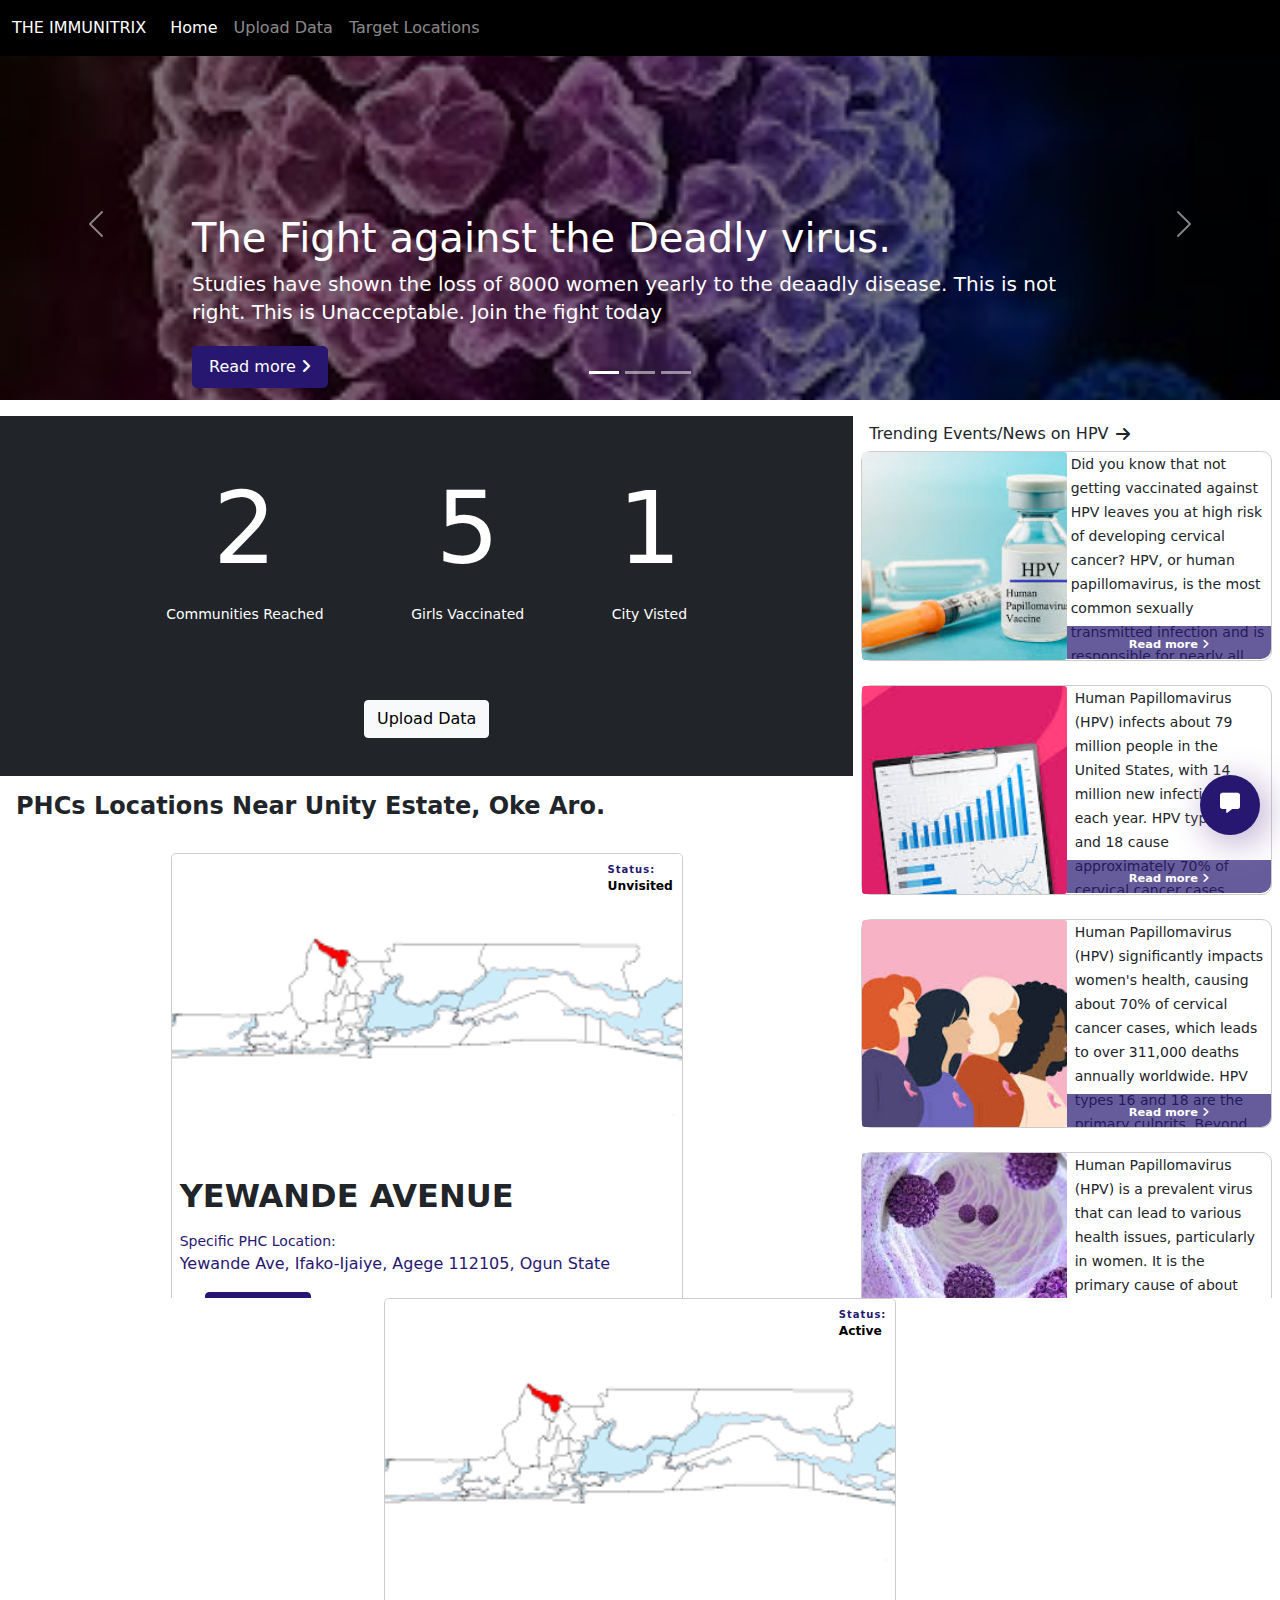
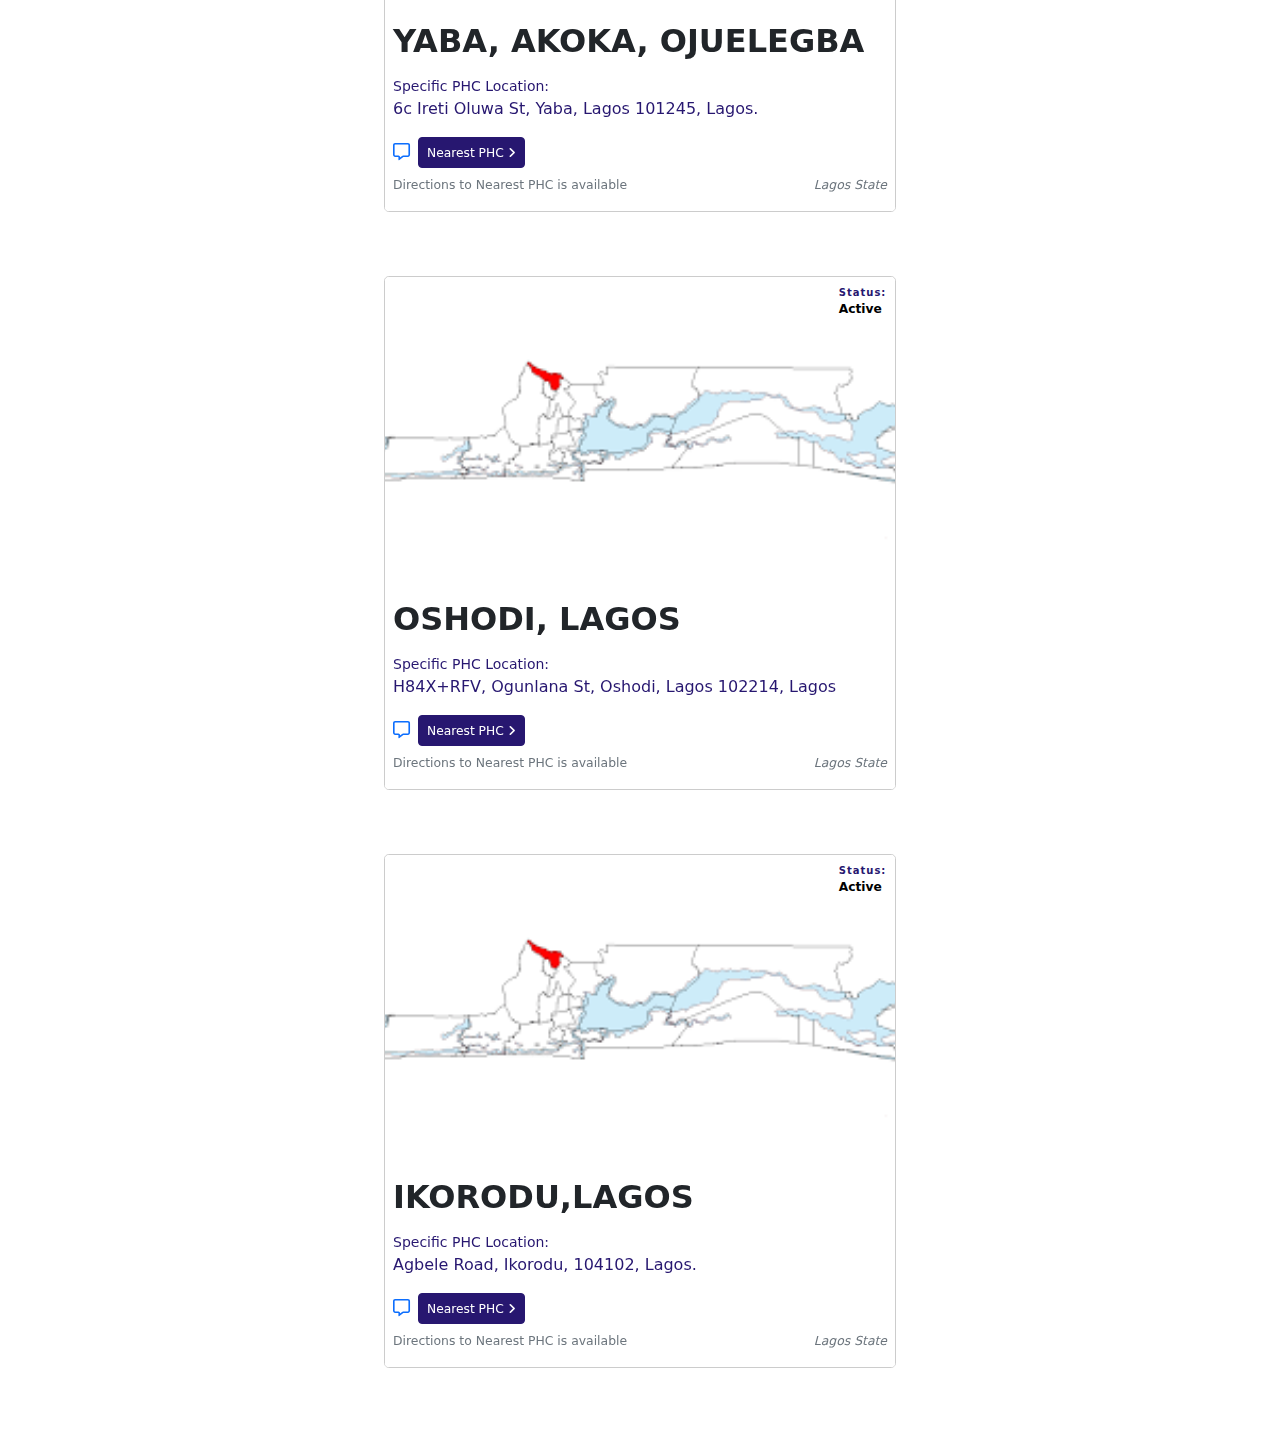
==== index.html @ 9661a33f "Update index.html." ====
<!DOCTYPE html>
<html lang="en">
  <head>
    <meta charset="UTF-8" />
    <meta http-equiv="X-UA-Compatible" content="IE=edge" />
    <meta name="viewport" content="width=device-width, initial-scale=1.0" />
    <meta
      name="description"
      content="WEBTRIX:The Official Web App for The Immunitrix Community "
    />
    <meta
      name="keywords"
      content="Immunitrix, Viral armor initiative, fightHPV, Endcervicalcancer"
    />
    <meta name="author" content="The Immunitrix Team" />

    <meta 
    property="og:image"
    content="https://immunitrix.netlify.app/images/logo/immuneblack.jpeg"
    />

    <meta 
    name="type"
    content="website"
    />
    <title>IMMUNITRIX</title>
    <link rel="stylesheet" href="style.css" />
    <link rel="stylesheet" href="bootstrap.css" />
    <link rel="stylesheet" href="media.css" />
    <link rel="stylesheet" href="effect.css" />
    <link rel="stylesheet" href="https://cdnjs.cloudflare.com/ajax/libs/font-awesome/6.4.0/css/all.min.css"/>
  <link rel="icon" href="./images/logo/immune.png">
  </head>




  <body class="m-0">


    <div class="preloader">
      <div class="logo">
        <div class="ring"></div>
      </div>
    </div>

    
    <div class="father-div    m-0">


      <div class="search-bar p-0 m-0">
        <form class="p-0 m-0 border border-dark h-100 ">
          <input class="form-control w-100 h-100  " id="searchnav" type="search" placeholder="Search Event" aria-label="Search" autofocus/>
        </form>
      </div>

      
   <div class="more-settings-popup bg-light">
    <ul class="dropdown-menu d-block position-static m-0 shadow w-220px">
     
      <li>
        <a class="dropdown-item d-flex gap-2 align-items-center small" href="#">
          <svg class="bi" width="16" height="16"><use xlink:href="#music-note-beamed"/></svg>
          Dark Mode
        </a>
      </li>
      <li>
        <a class="dropdown-item d-flex gap-2 align-items-center small" href="#">
          <svg class="bi" width="16" height="16"><use xlink:href="#joystick"/></svg>
          Contact us
        </a>
      </li>
      <li><hr class="dropdown-divider"></li>
      <li>
        <a class="dropdown-item  d-flex gap-2 align-items-center small" href="#">
          <svg class="bi" width="16" height="16"><use xlink:href="#trash"/></svg>
          @Immunitrix Team
        </a>
      </li>
    </ul>
    
  </div>


     
      
     




      <nav
        style="background-color: #000000"
        class="navbar navbar-dark navbar-expand-md fixed-top"
      >
        <div class="container-fluid">
        
          <a style="font-size: medium" class="navbar-brand disappear" href="#"
            >THE IMMUNITRIX</a
          >
          <button
            class="navbar-toggler disappear"
            type="button"
            data-bs-toggle="collapse"
            data-bs-target="#navbarCollapse"
            aria-controls="navbarCollapse"
            aria-expanded="false"
            aria-label="Toggle navigation"
          >
            <span class="navbar-toggler-icon disappear"></span>
          </button>
          <div class="collapse navbar-collapse disappear" id="navbarCollapse">
            <ul class="navbar-nav me-auto mb-2 mb-md-0">
              <li class="nav-item">
                <a class="nav-link active" aria-current="page" href="#">Home</a>
              </li>
              <li class="nav-item">
                <a class="nav-link" href="#event-head">Upload Data</a>
              </li>
              <li class="nav-item">
                <a class="nav-link" href="#trend-head">Target Locations</a>
              </li>
            </ul>
          </div>
        </div>
      </nav>





      <main class="container-fluid m-0 p-0">
        <div id="myCarousel" class="carousel slide" data-bs-ride="carousel">
          <div class="carousel-indicators">
            <button
              type="button"
              data-bs-target="#myCarousel"
              data-bs-slide-to="0"
              class="active"
              aria-current="true"
              aria-label="Slide 1"
            ></button>
            <button
              type="button"
              data-bs-target="#myCarousel"
              data-bs-slide-to="1"
              aria-label="Slide 2"
            ></button>
            <button
              type="button"
              data-bs-target="#myCarousel"
              data-bs-slide-to="2"
              aria-label="Slide 3"
            ></button>
          </div>

          <div class="carousel-inner">
            <div
              style="background-image: url(./images/WEBIMAGES/hpv\ dark.jpg)"
              class="carousel-item active slide-img"
            >
              <div class="container">
                <div class="carousel-caption text-start">
                  <h1>The Fight against the Deadly virus.</h1>
                  <p>
                    Studies have shown the loss of 8000 women yearly to the deaadly disease. This is not right. This is Unacceptable. Join the fight today
                  </p>
                  <p>
                    <a
                      class="btn btn-lucom-1 btn-lg slide-link"
                      href="https://www.google.com/url?sa=t&source=web&rct=j&opi=89978449&url=https://my.clevelandclinic.org/health/diseases/12216-cervical-cancer%23:~:text%3DReceiving%2520regular%2520gynecological%2520exams%252C%2520getting,main%2520treatments%2520for%2520cervical%2520cancer.&ved=2ahUKEwjG_cD-gZyHAxW3WkEAHd2tA-UQFnoECA4QBQ&usg=AOvVaw17KoKdIzyAbvH090VgAPpQ"
                    
                      >Read more
                      <i class="fa fa-angle-right" aria-hidden="true"></i
                    ></a>
                  </p>
                </div>
              </div>
            </div>

            <div
              style="background-image: url(./images/WEBIMAGES/hpv\ pink\ mole.jpg)"
              class="carousel-item slide-img"
            >
              <div class="container">
                <div class="carousel-caption text-start">
                  <h1>Facts about HPV (Human Papilloma Virus)</h1>
                  <p>
                    Did you know, that not getting Vaccinated against Hpv leaves you at high risk of developing Cervical Cancer?
                  </p>
                  <p>
                    <a
                      class="btn btn-lucom-1 btn-lg slide-link"
                      href="https://www.google.com/url?sa=t&source=web&rct=j&opi=89978449&url=https://www.nm.org/healthbeat/healthy-tips/five-surprising-facts-about-hpv&ved=2ahUKEwjP8Yy3g5yHAxU2ZEEAHU35AokQFnoECBsQAQ&usg=AOvVaw3GPL9mI5Lz-Qv37SsRoL2B"
                      
               
                      >Read more
                      <i class="fa fa-angle-right" aria-hidden="true"></i
                    ></a>
                  </p>
                </div>
              </div>
            </div>

            <div
              style="background-image: url(./images/WEBIMAGES/cervix\ blue.jpg)"
              class="carousel-item slide-img"
            >
              <div class="container">
                <div class="carousel-caption text-end">
                  <h1>The Healthy Cervix</h1>
                  <p>Join the immunitrix Community now in bringing a change to this sad loss of our women.</p>
                  <p>
                    <a
                      class="btn btn-lucom-1 btn-lg slide-link"
                      href="https://chat.whatsapp.com/H31AYg9DVXy270oSp6zhfN"
                     
                      
                      >Join Community
                      <i class="fa fa-angle-right" aria-hidden="true"></i
                    ></a>
                  </p>
                </div>
              </div>
            </div>
          </div>

          <button
            class="carousel-control-prev"
            type="button"
            data-bs-target="#myCarousel"
            data-bs-slide="prev"
          >
            <span class="carousel-control-prev-icon" aria-hidden="true"></span>
            <span class="visually-hidden">Previous</span>
          </button>
          <button
            class="carousel-control-next"
            type="button"
            data-bs-target="#myCarousel"
            data-bs-slide="next"
          >
            <span class="carousel-control-next-icon" aria-hidden="true"></span>
            <span class="visually-hidden">Next</span>
          </button>
        </div>
      </main>

      <!--end of our carousel-->







      <div class="row m-0 pt-3">


        <div
          id="trend-head"
          class="container-fluid col-sm-4 themed-grid-col trend-head order-md-2 px-3"
        >
          <h6 class="pt-2 d-flex align-items-center gap-2">Trending Events/News on HPV <i class="fa fa-arrow-right" aria-hidden="true"></i></h6>
          <div
            class="trending container-fluid m-0 px-1 d-flex flex-lg-column flex-sm-column gap-md-4"
          >
            <div class="trend-content row p-0">
              <div
                style="background-image: url(./images/WEBIMAGES/vaccine\ b.jpg)"
                class="col-6 trend-img"
              ></div>
              <div class="col-6 trend-text m-0 px-1">
                <small
                  > Did you know that not getting vaccinated against HPV leaves you at high risk of developing cervical cancer? HPV, or human papillomavirus, is the most common sexually transmitted infection and is responsible for nearly all cases of cervical cancer. The HPV vaccine is highly effective in preventing infections from the most dangerous types of HPV, thereby greatly reducing the risk of cervical cancer. By getting vaccinated, you are taking a crucial step in protecting your health and reducing the prevalence of cervical cancer.   </small
                >
                <div
                  class="overlay-div m-0 p-2"
                  data-bs-toggle="modal"
                  data-bs-target="#modalSheet1"
                >
                  <small
                    >Read more
                    <i class="fa fa-angle-right" aria-hidden="true"></i>
                  </small>
                </div>
              </div>
            </div>

            <div class="trend-content row p-0">
              <div
                style="background-image: url(./images/WEBIMAGES/statistics.jpg)"
                class="col-6 trend-img"
              ></div>
              <div class="col-6 trend-text m-0 px-2">
                <small
                  > Human Papillomavirus (HPV) infects about 79 million people in the United States, with 14 million new infections each year. HPV types 16 and 18 cause approximately 70% of cervical cancer cases. Annually, over 500,000 women worldwide are diagnosed with cervical cancer, leading to around 311,000 deaths. Vaccination has proven effective, significantly reducing HPV infections and related diseases, yet global vaccination coverage remains low, especially in low- and middle-income countries. Increasing vaccination rates is essential to prevent HPV-related cancers.
                  
                  </small
                >
                <div
                  class="overlay-div m-0 p-2"
                  data-bs-toggle="modal"
                  data-bs-target="#modalSheet2"
                >
                  <small
                    >Read more
                    <i class="fa fa-angle-right" aria-hidden="true"></i>
                  </small>
                </div>
              </div>
            </div>

            <div class="trend-content row p-0">
              <div
                style="background-image: url(./images/WEBIMAGES/women.jpg)"
                class="col-6 trend-img"
              ></div>
              <div class="col-6 trend-text m-0 px-2">
                <small
                  > Human Papillomavirus (HPV) significantly impacts women's health, causing about 70% of cervical cancer cases, which leads to over 311,000 deaths annually worldwide. HPV types 16 and 18 are the primary culprits. Beyond cervical cancer, HPV also contributes to vaginal, vulvar, and anal cancers. Despite the vaccine's effectiveness in preventing these cancers, global vaccination rates remain low, especially in low- and middle-income countries. Increasing vaccination rates is crucial for protecting women's health and reducing HPV-related cancer incidences.
                  </small
                >
                <div
                  class="overlay-div m-0 p-2"
                  data-bs-toggle="modal"
                  data-bs-target="#modalSheet3"
                >
                  <small
                    >Read more
                    <i class="fa fa-angle-right" aria-hidden="true"></i>
                  </small>
                </div>
              </div>
            </div>

            <div class="trend-content row p-0">
              <div
                style="background-image: url(./images/WEBIMAGES/hpv\ purple.jpg)"
                class="col-6 trend-img"
              ></div>
              <div class="col-6 trend-text m-0 px-2">
                <small
                  >Human Papillomavirus (HPV) is a prevalent virus that can lead to various health issues, particularly in women. It is the primary cause of about 70% of cervical cancer cases, resulting in over 311,000 deaths annually worldwide. HPV also contributes to other cancers, including vaginal, vulvar, and anal cancers. Additionally, HPV can cause genital warts and respiratory papillomatosis. Despite the availability of a highly effective vaccine, many women remain unprotected, especially in low- and middle-income countries. Increasing vaccination rates is essential to mitigate the virus's impact and protect women's health.
                  </small
                >
                <div
                  class="overlay-div m-0 p-2"
                  data-bs-toggle="modal"
                  data-bs-target="#modalSheet4"
                >
                  <small
                    >Read more
                    <i class="fa fa-angle-right" aria-hidden="true"></i>
                  </small>
                </div>
              </div>
            </div>

            <div class="trend-content row p-0">
              <div
                style="background-image: url(./images/WEBIMAGES/awareness.png)"
                class="col-6 trend-img"
              ></div>
              <div class="col-6 trend-text m-0 px-2">
                <small
                 > HPV Awareness Week is a crucial initiative aimed at increasing knowledge about Human Papillomavirus (HPV) and its health impacts. This week focuses on educating the public about the virus's link to cervical, vaginal, vulvar, and anal cancers, which significantly affect women's health. Despite the availability of an effective vaccine, awareness and vaccination rates remain low, particularly in low- and middle-income countries. HPV Awareness Week promotes vaccination and screening, aiming to reduce the incidence of HPV-related diseases and protect women's health globally.
                  </small
                >
                <div
                  class="overlay-div m-0 p-2"
                  data-bs-toggle="modal"
                  data-bs-target="#modalSheet5"
                >
                  <small
                    >Read more
                    <i class="fa fa-angle-right" aria-hidden="true"></i>
                  </small>
                </div>
              </div>
            </div>
          </div>
        </div>







        <div
          class="col-sm-8 themed-grid-col order-md-1 event-head p-0 mt- content"
          id="event-head"
        >

        <div style="height: 40vh; width: 100%;" class="bg-dark gap-0 m-0 p-0 d-flex row justify-content-center  align-items-center text-white">
          <div class="d-flex justify-content-center   m-0 align-items-center  text-white ">
            <div class="d-flex row bg-dark text-center m-0 p-0"><span class="countfont m-0 p-0">2</span><span class="small">Communities Reached</span></div>
            <div class="d-flex row bg-dark text-center m-0 p-0"><span class="countfont m-0 p-0">5</span><span class="small">Girls Vaccinated</span></div>
            <div class="d-flex row bg-dark text-center m-0 p-0"><span class="countfont m-0 p-0">1</span><span class="small">City Visted</span></div>


          </div>

          <div class="d-flex justify-content-center  text-center align-items-center  text-white m-0 p-0 "> <a href="https://forms.gle/nmxKNi8J5RdPHedK7"><button class="btn btn-large btn-light text-black disab">Upload Data</button></a></div>
        </div>


          <h4 style="padding-left: 1rem" class="pt-3 pb-4 fw-bolder">
            PHCs Locations Near Unity Estate, Oke Aro.
          </h4>
          <div class="event rounded-3 mb-event-5">
            <div
              data-bs-toggle="tooltip"
              data-bs-placement="left"
              title="Date and Time of Event"
              class="date bg-white w-auto rounded-2 d-flex flex-column py-2 px-2 fw-bold small"
            >
              <span style="letter-spacing: 1px" class="lucom-color event-tiny"
                >Status:</span
              >
              <small>Unvisited<span class="small"> </span></small>
            </div>

            <div
              style="background-image: url(./images/WEBIMAGES/images.png)"
              class="event-card rounded"
            ></div>

            <div class="bottom rounded-3 h-auto">
              <div class="top d-flex justify-content-start">
                <div class="event-title-header w-100 bg-white p-2">
                  <span class="event-title fw-bold text-uppercase h2"
                    >Yewande Avenue</span
                  >
                </div>
              </div>
              <div
                class="d-flex justify-content-between align-items-center bg-white p-2"
              >
                <div class="content-left d-block   ">
                  <div class="engage d-flex row">
                    <small> Specific PHC Location:</small>
                    <small class="small-icon-text">Yewande Ave, Ifako-Ijaiye, Agege 112105, Ogun State
                      </div>
                  
                </div>
              </div>



              <div class="d-flex align-items-center bg-white p-2">
                <div class="more">
                 <a href="https://wa.me/7040815228/?text= Hi, My name is   .I want to make some enquiry about The {Yewande Avenue} Target Location"><i
                    class="small-icon fa far fa-thin fa-message engage-icon"
                  ></i></a>
                </div>
                <div class="content-right d-flex align-items-center gap-lg-4 gap-3 px-2">
                  <a
                    href="https://maps.app.goo.gl/qKaeZNZPCHkNRgiv6"
                    class="btn btn-sm btn-lucom-2 rounded-2"
                    
                    ><small 
                      > Nearest PHC
                      <i
                        class="fa fa-angle-right"
                        aria-hidden="true"
                      ></i></small
                  ></a>
                </div>
                 </div>

           <div class="bg-white m-0 px-2 time-posted d-flex justify-content-between align-items-center">
                <p class="text-muted event-txt-sm">Directions to Nearest PHC is available</p>
                <p class="text-muted event-txt-sm"><span><i>Ogun State</i></span></p>
              </div>
            </div>
          </div>





          <div class="event rounded-3 mb-event-5">
            <div
              data-bs-toggle="tooltip"
              data-bs-placement="left"
              title="Date and Time of Event"
              class="date bg-white w-auto rounded-2 d-flex flex-column py-2 px-2 fw-bold small"
            >
              <span style="letter-spacing: 1px" class="lucom-color event-tiny"
                >Status:</span
              >
              <small>https://maps.app.goo.gl/qKaeZNZPCHkNRgiv6<span class="small"> </span></small>
            </div>

            <div
              style="background-image: url(./images/WEBIMAGES/images2.jpg)"
              class="event-card rounded"
            ></div>

            <div class="bottom rounded-3 h-auto">
              <div class="top d-flex justify-content-start">
                <div class="event-title-header w-100 bg-white p-2">
                  <span class="event-title fw-bold text-uppercase h2"
                    >Ladipo Avenue
                    </span
                  >
                </div>
              </div>
              <div
                class="d-flex justify-content-between align-items-center bg-white p-2"
              >
                <div class="content-left d-block   ">
                  <div class="engage d-flex row">
                    <small> Specific PHC Location:</small>
                    <small class="small-icon-text">1 Ladipo Avenue, Ifako-Ijaiye, Lagos 101232, Lagos
                    </small>
                  </div>
                  
                </div>
              </div>



              <div class="d-flex align-items-center bg-white p-2">
                <div class="more">
                 <a href="https://wa.me/7040815228/?text= Hi, My name is      of Group   . I want to make some enquiry about The Ladipo Avenue  Target"><i
                    class="small-icon fa far fa-thin fa-message engage-icon"
                  ></i></a>
                </div>
                <div class="content-right d-flex align-items-center gap-lg-4 gap-3 px-2">
                  <a
                    href="https://maps.app.goo.gl/AanJeffdfKvRVT7N8"
                    class="btn btn-sm btn-lucom-2 rounded-2"
                   
                    ><small 
                      > More Info
                      <i
                        class="fa fa-angle-right"
                        aria-hidden="true"
                      ></i></small
                  ></a>
                </div>
                 </div>
                 
           <div class="bg-white m-0 px-2 time-posted d-flex justify-content-between align-items-center">
                <p class="text-muted event-txt-sm">Directions to Nearest PHC is available</p>
                <p class="text-muted event-txt-sm"><span><i>Ogun State</i></span></p>
              </div>
            </div>
          </div>

<div class="event rounded-3 mb-event-5">
            <div
              data-bs-toggle="tooltip"
              data-bs-placement="left"
              title="Date and Time of Event"
              class="date bg-white w-auto rounded-2 d-flex flex-column py-2 px-2 fw-bold small"
            >
              <span style="letter-spacing: 1px" class="lucom-color event-tiny"
                >Status:</span
              >
              <small>Active<span class="small"> </span></small>
            </div>

            <div
              style="background-image: url(./images/WEBIMAGES/images.png)"
              class="event-card rounded"
            ></div>

            <div class="bottom rounded-3 h-auto">
              <div class="top d-flex justify-content-start">
                <div class="event-title-header w-100 bg-white p-2">
                  <span class="event-title fw-bold text-uppercase h2"
                    >Anifowoshe, Ikeja</span
                  >
                </div>
              </div>
              <div
                class="d-flex justify-content-between align-items-center bg-white p-2"
              >
                <div class="content-left d-block   ">
                  <div class="engage d-flex row">
                    <small> Specific PHC Location:</small>
                    <small class="small-icon-text">Local government, 22, Awolowo way ikeja ,Asset corps plaza beside Ikeja club directly opposite Medical road Anifowoshe,Ikeja, Lagos 10021
                      </div>
                  
                </div>
              </div>



              <div class="d-flex align-items-center bg-white p-2">
                <div class="more">
                 <a href="https://wa.me/7040815228/?text= Hi, My name is   .I want to make some enquiry about The {Anifowoshe|Computer Village} PHC Location"><i
                    class="small-icon fa far fa-thin fa-message engage-icon"
                  ></i></a>
                </div>
                <div class="content-right d-flex align-items-center gap-lg-4 gap-3 px-2">
                  <a
                    href="https://maps.app.goo.gl/aXSfL6eK4FBgZQ9k7"
                    class="btn btn-sm btn-lucom-2 rounded-2"
                    
                    ><small 
                      > Nearest PHC
                      <i
                        class="fa fa-angle-right"
                        aria-hidden="true"
                      ></i></small
                  ></a>
                </div>
                 </div>

           <div class="bg-white m-0 px-2 time-posted d-flex justify-content-between align-items-center">
                <p class="text-muted event-txt-sm">Directions to Nearest PHC is available</p>
                <p class="text-muted event-txt-sm"><span><i>Lagos State</i></span></p>
              </div>
            </div>
          </div>

            </div>
          </div>


<div class="event rounded-3 mb-event-5">
            <div
              data-bs-toggle="tooltip"
              data-bs-placement="left"
              title="Date and Time of Event"
              class="date bg-white w-auto rounded-2 d-flex flex-column py-2 px-2 fw-bold small"
            >
              <span style="letter-spacing: 1px" class="lucom-color event-tiny"
                >Status:</span
              >
              <small>Active<span class="small"> </span></small>
            </div>

            <div
              style="background-image: url(./images/WEBIMAGES/images.png)"
              class="event-card rounded"
            ></div>

            <div class="bottom rounded-3 h-auto">
              <div class="top d-flex justify-content-start">
                <div class="event-title-header w-100 bg-white p-2">
                  <span class="event-title fw-bold text-uppercase h2"
                    >Yaba, Akoka, Ojuelegba </span
                  >
                </div>
              </div>
              <div
                class="d-flex justify-content-between align-items-center bg-white p-2"
              >
                <div class="content-left d-block   ">
                  <div class="engage d-flex row">
                    <small> Specific PHC Location:</small>
                    <small class="small-icon-text">
6c Ireti Oluwa St, Yaba, Lagos 101245, Lagos.
                      </div>
                  
                </div>
              </div>



              <div class="d-flex align-items-center bg-white p-2">
                <div class="more">
                 <a href="https://wa.me/7040815228/?text= Hi, My name is   . I want to make some enquiry about The {Yaba | Akoka | Ojuelegba} PHC Location"><i
                    class="small-icon fa far fa-thin fa-message engage-icon"
                  ></i></a>
                </div>
                <div class="content-right d-flex align-items-center gap-lg-4 gap-3 px-2">
                  <a
                    href="https://maps.app.goo.gl/zXLHvEu3UmAk31h16"
                    class="btn btn-sm btn-lucom-2 rounded-2"
                
                    ><small 
                      > Nearest PHC
                      <i
                        class="fa fa-angle-right"
                        aria-hidden="true"
                      ></i></small
                  ></a>
                </div>
                 </div>

           <div class="bg-white m-0 px-2 time-posted d-flex justify-content-between align-items-center">
                <p class="text-muted event-txt-sm">Directions to Nearest PHC is available</p>
                <p class="text-muted event-txt-sm"><span><i>Lagos State</i></span></p>
              </div>
            </div>
          </div>

         

<div class="event rounded-3 mb-event-5">
            <div
              data-bs-toggle="tooltip"
              data-bs-placement="left"
              title="Date and Time of Event"
              class="date bg-white w-auto rounded-2 d-flex flex-column py-2 px-2 fw-bold small"
            >
              <span style="letter-spacing: 1px" class="lucom-color event-tiny"
                >Status:</span
              >
              <small> Active <span class="small"> </span></small>
            </div>

            <div
              style="background-image: url(./images/WEBIMAGES/images.png)"
              class="event-card rounded"
            ></div>

            <div class="bottom rounded-3 h-auto">
              <div class="top d-flex justify-content-start">
                <div class="event-title-header w-100 bg-white p-2">
                  <span class="event-title fw-bold text-uppercase h2"
                    >Oshodi, Lagos</span
                  >
                </div>
              </div>
              <div
                class="d-flex justify-content-between align-items-center bg-white p-2"
              >
                <div class="content-left d-block   ">
                  <div class="engage d-flex row">
                    <small> Specific PHC  Location:</small>
                    <small class="small-icon-text">
H84X+RFV, Ogunlana St, Oshodi, Lagos 102214, Lagos
                      </div>
                  
                </div>
              </div>



              <div class="d-flex align-items-center bg-white p-2">
                <div class="more">
                 <a href="https://wa.me/7040815228/?text= Hi, My name is   . I want to make some enquiry about The {Oshodi} PHC Location"><i
                    class="small-icon fa far fa-thin fa-message engage-icon"
                  ></i></a>
                </div>
                <div class="content-right d-flex align-items-center gap-lg-4 gap-3 px-2">
                  <a
                    href="https://maps.app.goo.gl/DEeaBJDTtmYazLtPA"
                    class="btn btn-sm btn-lucom-2 rounded-2"
                   
                    ><small 
                      > Nearest PHC
                      <i
                        class="fa fa-angle-right"
                        aria-hidden="true"
                      ></i></small
                  ></a>
                </div>
                 </div>

           <div class="bg-white m-0 px-2 time-posted d-flex justify-content-between align-items-center">
                <p class="text-muted event-txt-sm">Directions to Nearest PHC is available</p>
                <p class="text-muted event-txt-sm"><span><i>Lagos State</i></span></p>
              </div>
            </div>
          </div>






<div class="event rounded-3 mb-event-5">
            <div
              data-bs-toggle="tooltip"
              data-bs-placement="left"
              title="Date and Time of Event"
              class="date bg-white w-auto rounded-2 d-flex flex-column py-2 px-2 fw-bold small"
            >
              <span style="letter-spacing: 1px" class="lucom-color event-tiny"
                >Status:</span
              >
              <small>Active<span class="small"> </span></small>
            </div>

            <div
              style="background-image: url(./images/WEBIMAGES/images.png)"
              class="event-card rounded"
            ></div>

            <div class="bottom rounded-3 h-auto">
              <div class="top d-flex justify-content-start">
                <div class="event-title-header w-100 bg-white p-2">
                  <span class="event-title fw-bold text-uppercase h2"
                    >Ikorodu,Lagos</span
                  >
                </div>
              </div>
              <div
                class="d-flex justify-content-between align-items-center bg-white p-2"
              >
                <div class="content-left d-block   ">
                  <div class="engage d-flex row">
                    <small> Specific PHC Location:</small>
                    <small class="small-icon-text">
Agbele Road, Ikorodu, 104102, Lagos.
                      </div>
                  
                </div>
              </div>



              <div class="d-flex align-items-center bg-white p-2">
                <div class="more">
                 <a href="https://wa.me/7040815228/?text= Hi, My name is   . I want to make some enquiry about The {Ikorodu} PHC Location"><i
                    class="small-icon fa far fa-thin fa-message engage-icon"
                  ></i></a>
                </div>
                <div class="content-right d-flex align-items-center gap-lg-4 gap-3 px-2">
                  <a
                    href="https://maps.app.goo.gl/ZN6K5RNnYxnQgzyVA"
                    class="btn btn-sm btn-lucom-2 rounded-2">
                    <small 
                      > Nearest PHC
                      <i
                        class="fa fa-angle-right"
                        aria-hidden="true"
                      ></i></small
                  ></a>
                </div>
                 </div>

           <div class="bg-white m-0 px-2 time-posted d-flex justify-content-between align-items-center">
                <p class="text-muted event-txt-sm">Directions to Nearest PHC is available</p>
                <p class="text-muted event-txt-sm"><span><i>Lagos State</i></span></p>
              </div>
            </div>
          </div>






        </div>
      </div>

     



      <div class="fixed-bottom">
        <button
          type="button"
          class="fixed-bottoms create-button"
          data-bs-toggle="tooltip"
          data-bs-placement="left"
          title="Create Event"
        >
        <a class="text-white" href="https://wa.me/7040815228/?text= Hi, My name is      .I want to make some enquiry about The Immunitrix Community"><i class="fa fa-light fa-message create-icon"></i></a>
        </button>

        <div class="footbar">
          <div class="navigate" id="home-icon">
            <i id="home-icon" class="fas fa fa-thin fa-house foot-icons "></i>
          </div>
          <div class="navigate searches"  id="search-icon">
            <i
             
              class="fas fa fa-sharp fa-light fa-magnifying-glass glass foot-icons"
            ></i>
          </div>
          <div class="navigate" id="notification-icon">
            <i
              
              class="fas fa fa-thin fa-bell foot-icons"
            ></i>
          </div>
          <div class="navigate" id="more-settings-icon">
            <i
              
              class="fas fa fa-light fa-list-ul foot-icons"
            ></i>
          </div>
        </div>
      </div>
    </div>






    <div class="modal fade" role="dialog" id="modalSheet">
      <div class="modal-dialog" role="document">
        <div class="modal-content rounded-4 shadow">
          <div class="modal-header border-bottom-0">
            <h1 class="modal-title fs-5 lucom-color">
              {TITLE}
            </h1>
            <button
              type="button"
              class="btn-close"
              data-bs-dismiss="modal"
              aria-label="Close"
            ></button>
          </div>
          <div class="modal-body event-details py-0">
            <p>
              Lorem ipsum dolor sit amet consectetur adipisicing elit. Sint
              aspernatur iusto ipsa iure, ratione veniam. Nihil cupiditate
              eligendi unde voluptatum ipsam earum nobis? Laudantium, quis
              molestias non quisquam tenetur quam? Lorem ipsum dolor sit amet
              consectetur adipisicing elit. Fuga molestiae sit, voluptates
              reiciendis a iure vel ipsa officia beatae, qui, illo laboriosam
              quis odio. Officia corrupti nam quo quam vero. Lorem ipsum dolor
              sit amet consectetur adipisicing elit. Voluptatum ullam magni
              dolore nisi distinctio dolores, optio ab fugiat reprehenderit
              adipisci eveniet beatae deserunt itaque nihil velit incidunt
              consequatur placeat. Doloremque..
            </p>
          </div>
          <div class="modal-footer flex-column border-top-0">
            <button
              type="button"
              class="btn btn-lg btn-lucom-2 w-100 mx-0"
              data-bs-dismiss="modal"
            >
              Ok
            </button>
          </div>
        </div>
      </div>
    </div>







    <div class="modal fade" role="dialog" id="modalSheet">
      <div class="modal-dialog" role="document">
        <div class="modal-content rounded-4 shadow">
          <div class="modal-header border-bottom-0">
            <h1 class="modal-title fs-5 lucom-color">
              {TITLE}
            </h1>
            <button
              type="button"
              class="btn-close"
              data-bs-dismiss="modal"
              aria-label="Close"
            ></button>
          </div>
          <div class="modal-body event-details py-0">
            <p>
              Lorem ipsum dolor sit amet consectetur adipisicing elit. Sint
              aspernatur iusto ipsa iure, ratione veniam. Nihil cupiditate
              eligendi unde voluptatum ipsam earum nobis? Laudantium, quis
              molestias non quisquam tenetur quam? Lorem ipsum dolor sit amet
              consectetur adipisicing elit. Fuga molestiae sit, voluptates
              reiciendis a iure vel ipsa officia beatae, qui, illo laboriosam
              quis odio. Officia corrupti nam quo quam vero. Lorem ipsum dolor
              sit amet consectetur adipisicing elit. Voluptatum ullam magni
              dolore nisi distinctio dolores, optio ab fugiat reprehenderit
              adipisci eveniet beatae deserunt itaque nihil velit incidunt
              consequatur placeat. Doloremque..
            </p>
          </div>
          <div class="modal-footer flex-column border-top-0">
            <button
              type="button"
              class="btn btn-lg btn-lucom-2 w-100 mx-0"
              data-bs-dismiss="modal"
            >
              Ok
            </button>
          </div>
        </div>
      </div>
    </div>



    <div class="notification-popup  " id="overlay">
     
      <div class="overlay-content d-flex flex-column gap-1 p-0  ">
        <div   class="fixed-top bg-white h-auto w-100 p-2 "><h4>NOTIFICATIONS</h4></div>
        <div class="notify px-3 py-2 rounded-2 d-flex flex-column gap-1">       
          
          <div class="d-flex justify-content-start align-items-center">
            <small class="text-muted">1 min ago </small>
            </div>
          <div>
           New {event type} has been posted
           </div>
           <div>
             <button class="btn btn-lucom-1 w-100 "><small>Tap to read more</small></button>
           </div>
          

          </div>



          <div class="notify px-3 py-2 rounded-2 d-flex flex-column gap-1">       
          
            <div class="d-flex justify-content-start align-items-center">
              <small class="text-muted">1 min ago </small>
              </div>
            <div>
             New {event type} has been posted
             </div>
             <div>
               <button class="btn btn-lucom-1 w-100 "><small>Tap to read more</small></button>
             </div>
            
  
            </div>



            <div class="notify px-3 py-2 rounded-2 d-flex flex-column gap-1">       
          
              <div class="d-flex justify-content-start align-items-center">
                <small class="text-muted">1 min ago </small>
                </div>
              <div>
               New {event type} has been posted
               </div>
               <div>
                 <button class="btn btn-lucom-1 w-100 "><small>Tap to read more</small></button>
               </div>
              
    
              </div>




              <div class="notify px-3 py-2 rounded-2 d-flex flex-column gap-1">       
          
                <div class="d-flex justify-content-start align-items-center">
                  <small class="text-muted">1 min ago </small>
                  </div>
                <div>
                 New {event type} has been posted
                 </div>
                 <div>
                   <button class="btn btn-lucom-1 w-100 "><small>Tap to read more</small></button>
                 </div>
                
      
                </div>




                <div class="notify px-3 py-2 rounded-2 d-flex flex-column gap-1">       
          
                  <div class="d-flex justify-content-start align-items-center">
                    <small class="text-muted">1 min ago </small>
                    </div>
                  <div>
                   New {event type} has been posted
                   </div>
                   <div>
                     <button class="btn btn-lucom-1 w-100 "><small>Tap to read more</small></button>
                   </div>
                  
        
                  </div>





                  <div class="notify px-3 py-2 rounded-2 d-flex flex-column gap-1">       
          
                    <div class="d-flex justify-content-start align-items-center">
                      <small class="text-muted">1 min ago </small>
                      </div>
                    <div>
                     New {event type} has been posted
                     </div>
                     <div>
                       <button class="btn btn-lucom-1 w-100 "><small>Tap to read more</small></button>
                     </div>
                    
          
                    </div>


         




                 
      </div>
    </div>
    
   
    
    
   
    



  

    <script src="script.js"></script>
    <script src="bootstrap.bundle.min.js"></script>


 </body>
</html>
---- style.css ----
::-webkit-scrollbar {
    width: 10px;
}

::-webkit-scrollbar-thumb {
    background-color: #888;
}

::-webkit-scrollbar-thumb:hover {
    background-color:#473497;
}


body {
    margin: 0;
    padding: 0;
    scroll-behavior: smooth;
    background-color: #FFF;
}

.lucom-color {
  color: #271770;
}

a {
  text-decoration: none !important;
 }


.countfont {
 
}



/*Bottom Navigation menus and pop-ups*/

.search-bar {
  position: fixed;
  top: 0;
  left: 0;
  width: 100%;
  height: 55px;
  background-color: #f1f1f1;
  display: none;
  z-index: 9999;

}

.notification-popup {
  position: fixed;
  top: 10vh;
  
  width: 100%;
  height: 82%;
  background-color: rgba(0, 0, 0, 0.5); /* Adjust the opacity as needed */
  z-index: 9999;
  display: none;
  
  padding: 7px;
  
}

.overlay-content {
  background-color: white; /* Adjust the background color as needed */
  padding: 12px;
  width: 100%;
  height: 100%;
  overflow-y: scroll;
  margin: 0;
}


.no-scroll {
  overflow: hidden;
}


.notify {
  border-bottom: 1px solid #ccc;
}

.more-settings-popup {
position: fixed;
  bottom: 50px;
  right: 10px;
  
  background-color: white;
  border: 1px solid #ccc;
  display: none;
  z-index: 99999;
}



/*Preloader*/
 
.preloader {
position: fixed;
top: 0;
left: 0;
width: 100%;
height: 100%;
display: flex;
justify-content: center;
align-items: center;
background-color: #f1f1f1;
z-index: 9999;
}

.logo {
width: 100px;
height: 100px;
border-radius: 50%;
background-image: url(./images/logo/immuneblack.jpeg);
background-position: center;
background-repeat: no-repeat;
background-size: cover;
object-fit: contain;
overflow: hidden;

box-shadow: 0 2px 4px rgba(0, 0, 0, 0.2);
}

.ring {
width: 100px;
height: 100px;
border: 7px solid transparent;
border-top-color: purple;
border-radius: 50%;
animation: spin 1s infinite linear;
}




/* Main Website Content*/

.father-div {
    margin: 0;
}


/*slideshow*/
.slide-img {
  background-position: center;
  background-repeat: no-repeat;
  background-size: cover;
  object-fit: contain;
  overflow: hidden;
  width: auto;
  margin: 0;
  height: auto;
  padding: 0;
  border: none;
 
}


.slide-link {
  font-size: 16px !important;
}





/*Events and trend section, the classes for these have been specified*/

.row {
background-color: #FFF;
}


/*trends section*/

.trend-head {
  background-color: #FFF;
}

.trend-img {
  background-position: center;
  background-repeat: no-repeat;
  background-size: cover;
  object-fit: contain;
  overflow: hidden;
  width: auto;
  margin: 0;
  height: auto;
  border: none;
  padding: 0;
  border-radius: 3px;
  cursor: pointer;
}

.trend-text {
  overflow-y: hidden;
 height: 23vh;
 position: relative;
  
}

.trend-text > small {
  line-height: 0;
}

.overlay-div {
  position: absolute;
  bottom: 0;
  left: 0;
  width: 100%;
  height: 33px;
  background-color: rgba(39,23,112,0.7);
  color: #FFF;
  font-size: 13px;
  text-align: center;
  box-sizing: border-box;
  cursor: pointer;
  margin: 0;
  border-bottom-right-radius: 10px;
  font-weight: bold;
}



.trend-content {
  border: 1px solid #ccc;
   height: 23.3vh;
   width: auto;
   margin: 0;
   border-radius: 10px;     
}

.trend-content:hover {
  border-color: #271770;
}

 


/*Events Section*/

.event-head {
  overflow-y: scroll;
 height: 98vh;
 background-color: #FFF;

}


.event {
  width: 40vw;
  height: auto;
  padding: 0;
  margin: 0 auto;
  border: 1px solid #ccc;
    transition: border-color 0.3s;
    position: relative;
 overflow: hidden;
  
}

.event:hover, .event:focus {
  border-color: #271770;
    box-shadow: 0 0 12px #271770;
}

.event::before {
  content: "";
  position: absolute;
  top: -2px;
  left: -2px;
  right: -2px;
  bottom: -2px;
  border: 1px solid transparent;
  z-index: -1;
  transition: border-color 0.3s;
  
}

.event:hover::before,
.event:focus::before {
border-color: #271770;
box-shadow: 0 0 1px #271770;
}

.event-card:hover {
transform: scale(1.02); /* Adjust the scale value for desired zoom effect */
}

.event-card{
  background-position: center;
  background-repeat: no-repeat;
  background-size: cover;
  object-fit: contain;
  overflow: hidden;
  width: auto;
  height: 35vh;
  margin: 0;
  transition: transform 0.3s ease;
  
}





.date {
position: absolute;
top: 0;
right: 0;
color: rgb(0, 0, 0);
box-sizing: border-box;
cursor: pointer;
transform: translate(-1%, -1%);
z-index: 99;
}


.bottom{
height: 15vh;
margin: 0;
}

.content-left {
color: #271770;
}

.like-icon {
cursor: pointer;
transition: color 0.3s;
}

.like-icon.liked {
color: red;
text-shadow: 0 0 13px red;
}


.event-details {
max-height: 66vh;
overflow-y: scroll;
}


/*Create events button*/

.create-button {
   
  color: white;
  font-size: 16px;
  border: none;
  width: 60px;
  height: 60px;
  padding: 10px;
  border-radius: 50%;
  cursor: pointer;
  box-shadow: 6px 7px 40px -4px
         rgb(155, 130, 184);
 background: #271770;
 animation: pulsate 1.5s ease-in-out infinite;
 
}


.create-icon {
font-style: normal;
font-size: 20px;
}

.footbar {
    color: #271770;
    display: none;
    grid-row: 2;
    height: 55px;
    background-color: #FFFF;
    width: auto;
   border: none;
 }


 .footbar div {
     
     width:25%;
     display: flex;
     align-items: center;
     justify-content: center;
     padding: 2px;
     height: auto;
 }
 
.homesicon {
  color: #271770;
}

.homesicon:hover, .homesicon:focus {
  color: #a999ee ;
}

 .active {
  color: #a999ee;
 }

 #home-icon.red {
  color: #a999ee;
 }

 .foot-icons {
   font-size: 18px;
 }
---- media.css ----
/* This file contains the media queries for the site */

@media screen and (max-width: 308px) {
    
    .trend-content {
       
        width: 700px;
    
    }
        
    }
    


   
  

@media (max-width: 762px) {
       .event {
        width: 80%;
       /* border: 2px solid red;*/
       }

        .event-head {
            height: auto;
           /* border: 3px solid greenyellow;*/
            width: 100%;
        }

        .footbar {
            display: flex;
           color: #271770;
        }

        .event-head {
            overflow-y: visible;
            margin-bottom: 25px;
        }
       
     
    }


@media (max-width: 767.98px) {
        .trending {
          
           height: auto;
           display: flex !important; 
           flex-direction: row !important;
          gap: 2.5rem;
          overflow-x: scroll;
           flex-wrap: nowrap !important;
            
        }

        .trend-head {
            width: auto;
           height: 200px;
          }
  
          .trend-content {
              width: 350px;
              height: 23.4vh;
              
              flex: 0 0 auto;
              margin-right: 1px;
          }
   
    }
    


@media (min-width: 769.98px) {

        .trend-head {
          height: 98vh;
          overflow-y: scroll;
          
        }
       
    }


    @media (min-width: 770px) {
        .countfont {
            font-size: 100px;
        }
    }


    @media (max-width: 769.98px) {
        .countfont {
            font-size: 50px;
        }
    }



@media (max-width: 575px) {

        .event {
            width: 90%;
            
           
           }

    }
---- effect.css ----
@keyframes pulsate {
    0% {
        transform: scale(1);
    }

    50% {
        transform: scale(1.1);
    }

    100% {
        transform: scale(1);
    }
}



@keyframes spin {
    0% {
      transform: rotate(0deg);
    }
    100% {
      transform: rotate(360deg);
    }
    }



















    .dropdown-menu {
       
      }
      
      .dropdown-item-danger {
        color: var(--bs-red);
      }
      .dropdown-item-danger:hover,
      .dropdown-item-danger:focus {
        color: #fff;
        background-color: var(--bs-red);
      }
      .dropdown-item-danger.active {
        background-color: var(--bs-red);
      }
      
     
      
     
     
      
      
      .w-220px {
        width: 190px;
      }
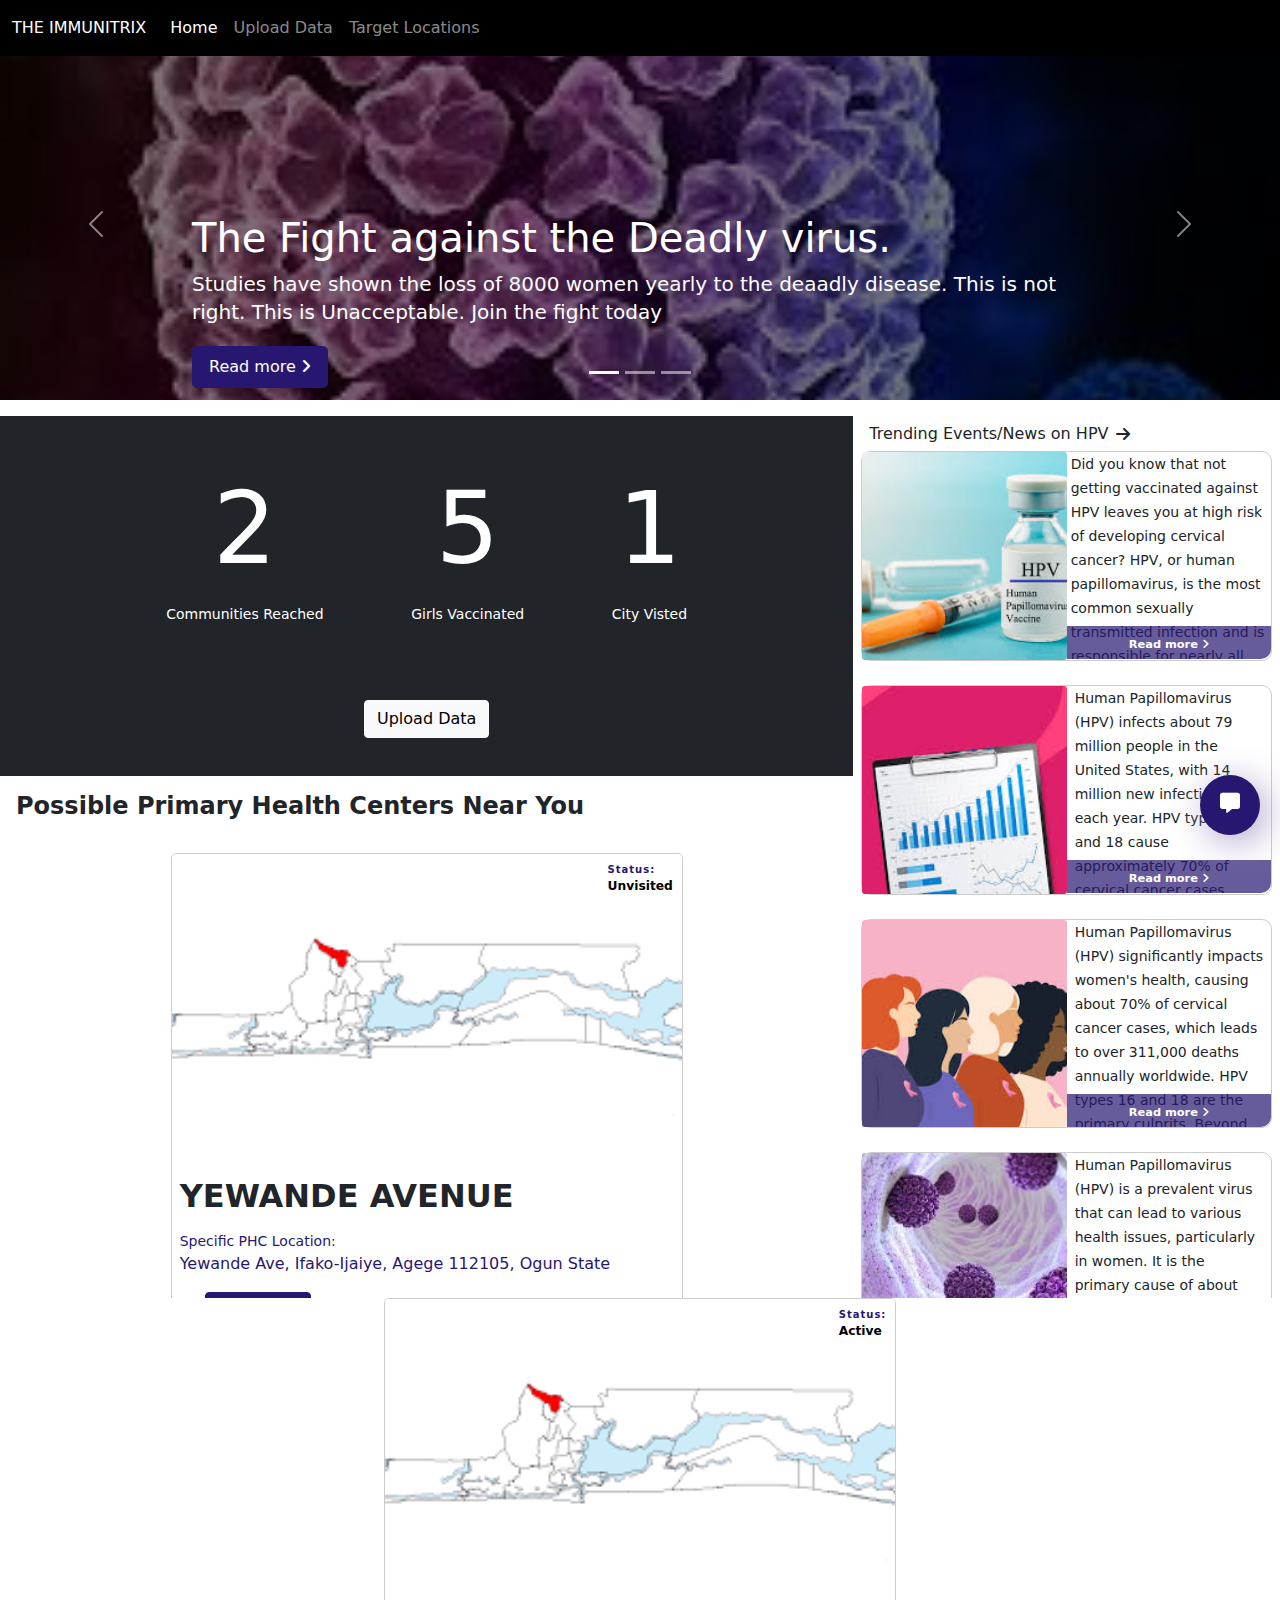
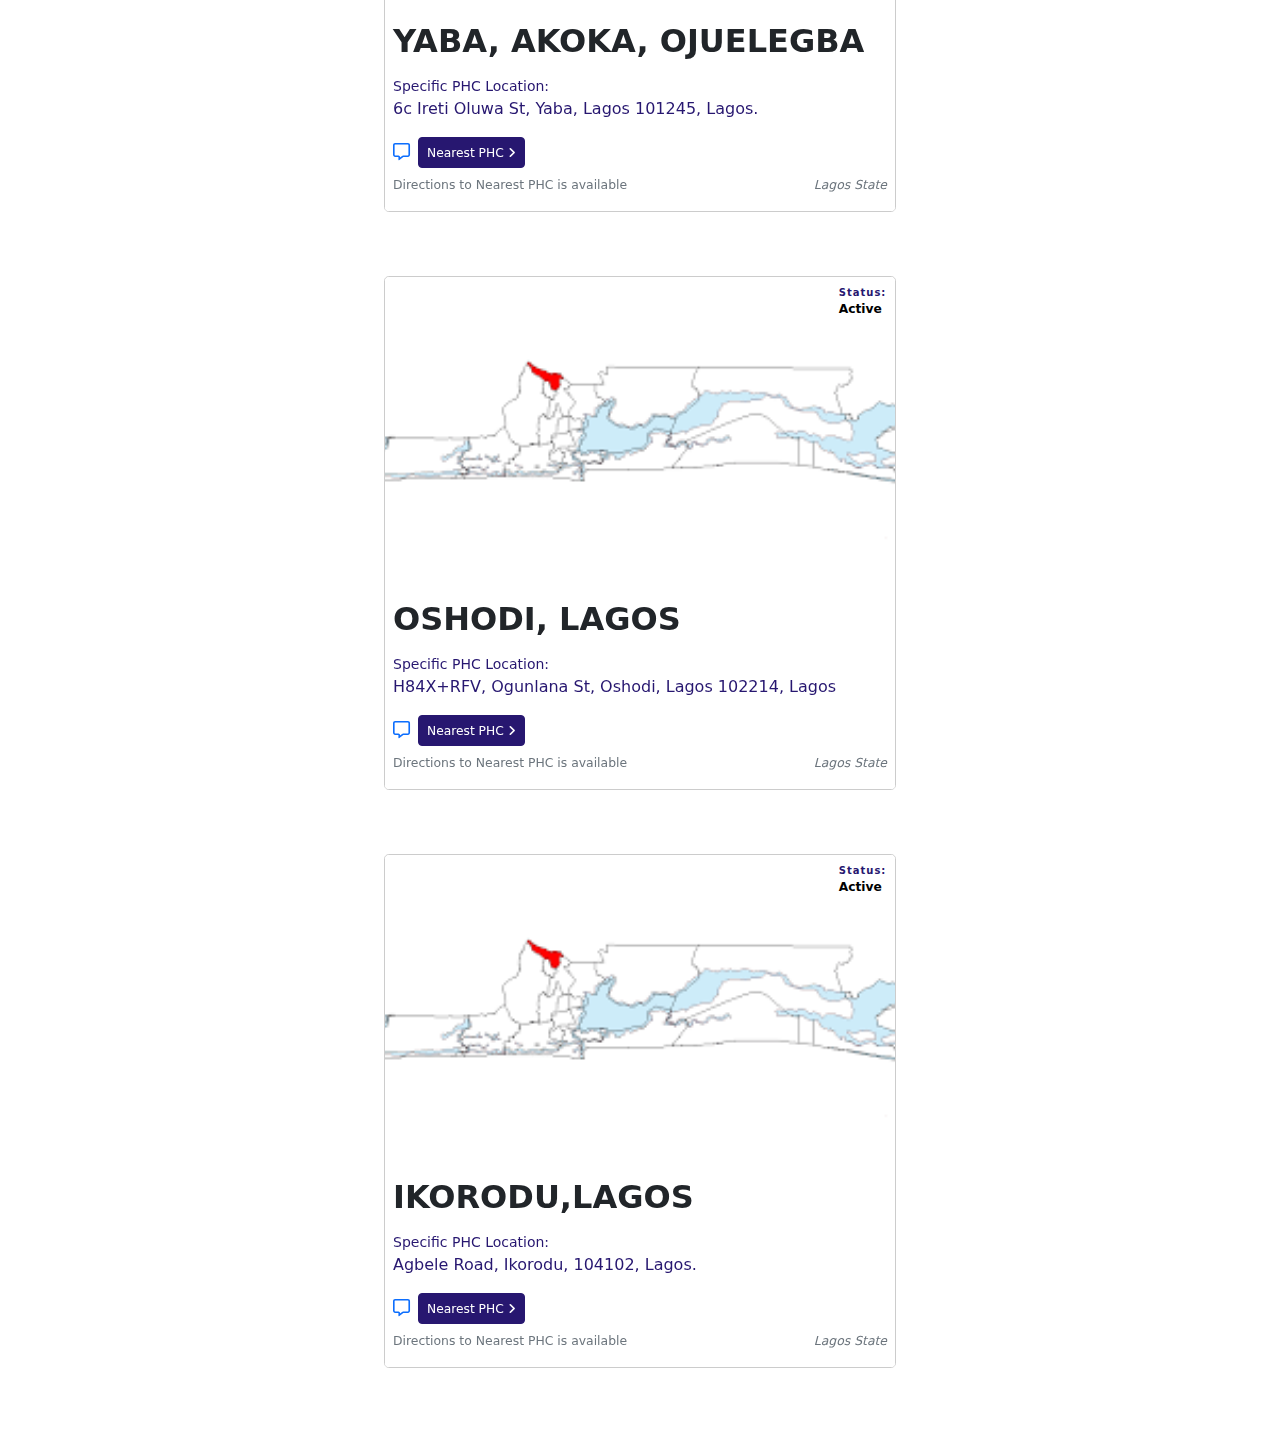
==== commit a3931f74: "Update index.html" ====
--- a/index.html
+++ b/index.html
@@ -58,16 +58,11 @@
    <div class="more-settings-popup bg-light">
     <ul class="dropdown-menu d-block position-static m-0 shadow w-220px">
      
-      <li>
-        <a class="dropdown-item d-flex gap-2 align-items-center small" href="#">
-          <svg class="bi" width="16" height="16"><use xlink:href="#music-note-beamed"/></svg>
-          Dark Mode
-        </a>
-      </li>
+  
       <li>
         <a class="dropdown-item d-flex gap-2 align-items-center small" href="#">
           <svg class="bi" width="16" height="16"><use xlink:href="#joystick"/></svg>
-          Contact us
+          <a href="https://chat.whatsapp.com/H31AYg9DVXy270oSp6zhfN">Contact us</a>
         </a>
       </li>
       <li><hr class="dropdown-divider"></li>
@@ -407,7 +402,7 @@
 
 
           <h4 style="padding-left: 1rem" class="pt-3 pb-4 fw-bolder">
-            PHCs Locations Near Unity Estate, Oke Aro.
+            Possible Primary Health Centers Near You
           </h4>
           <div class="event rounded-3 mb-event-5">
             <div
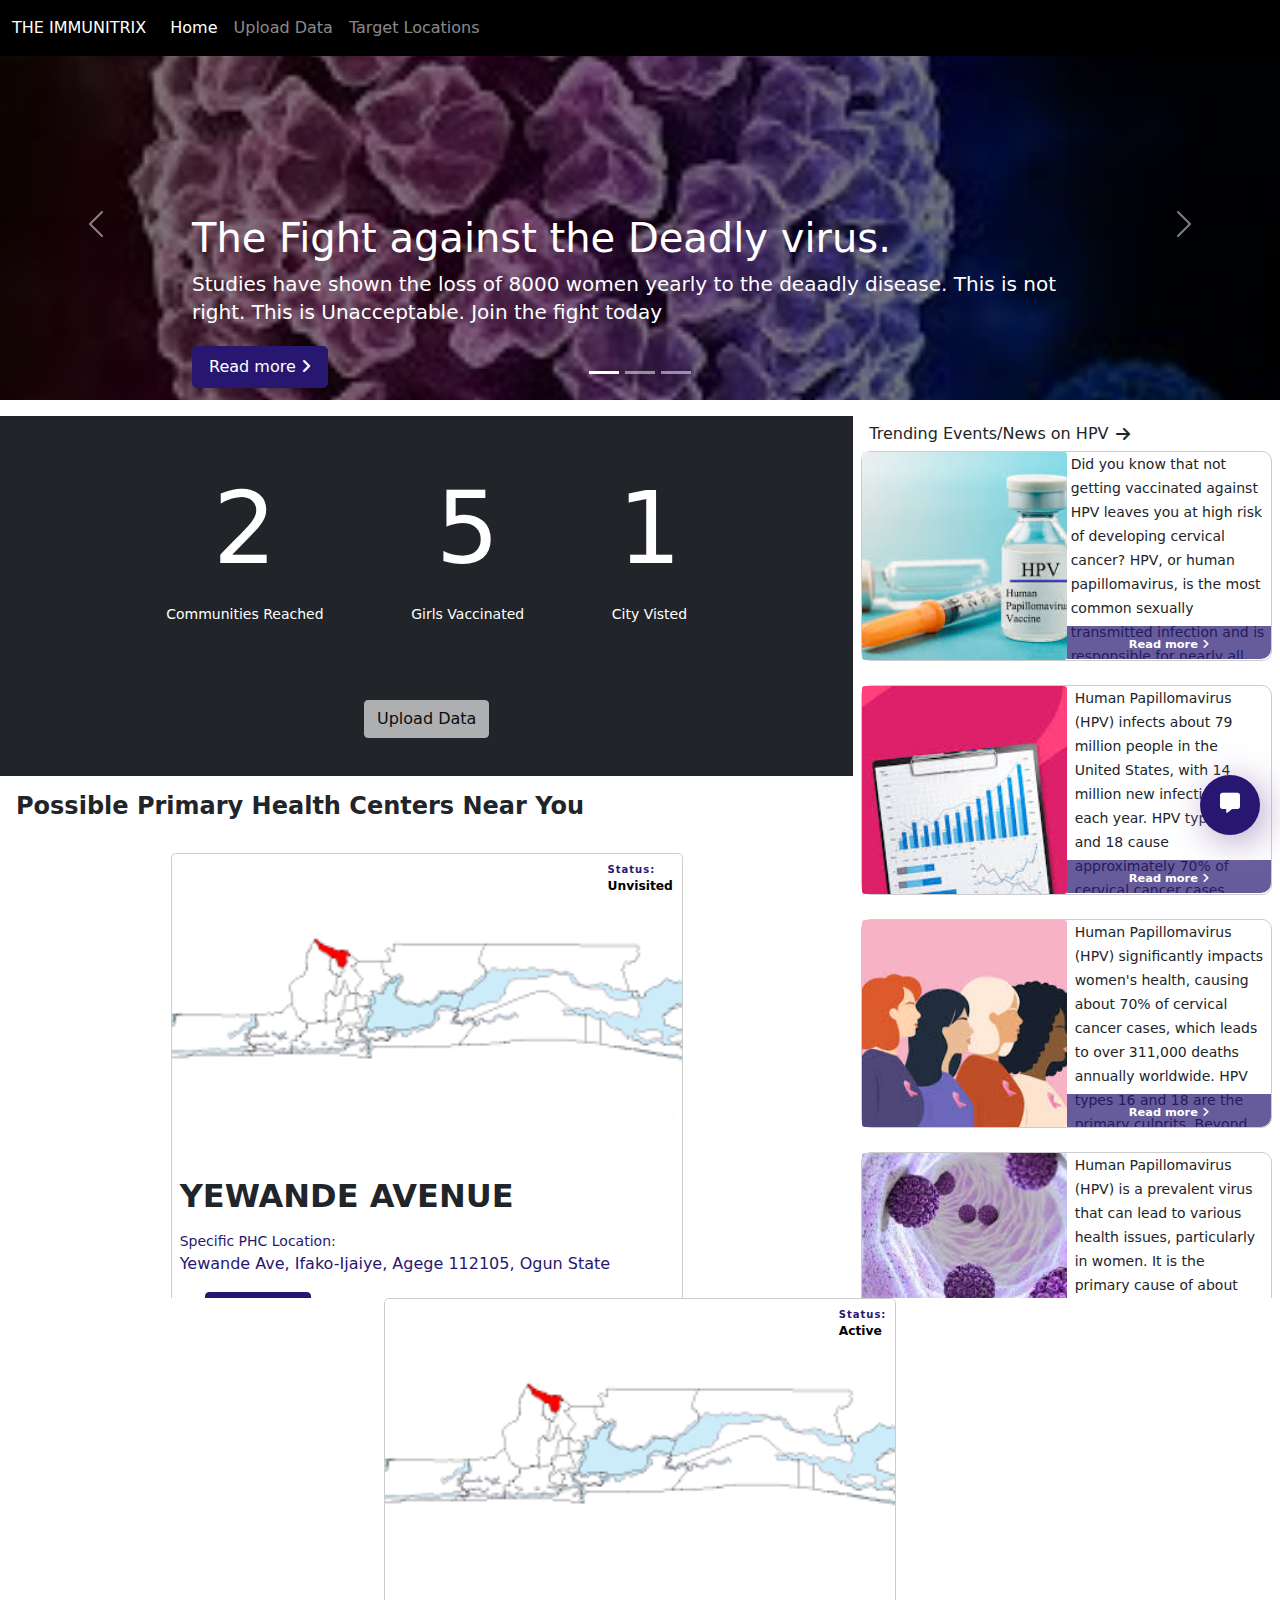
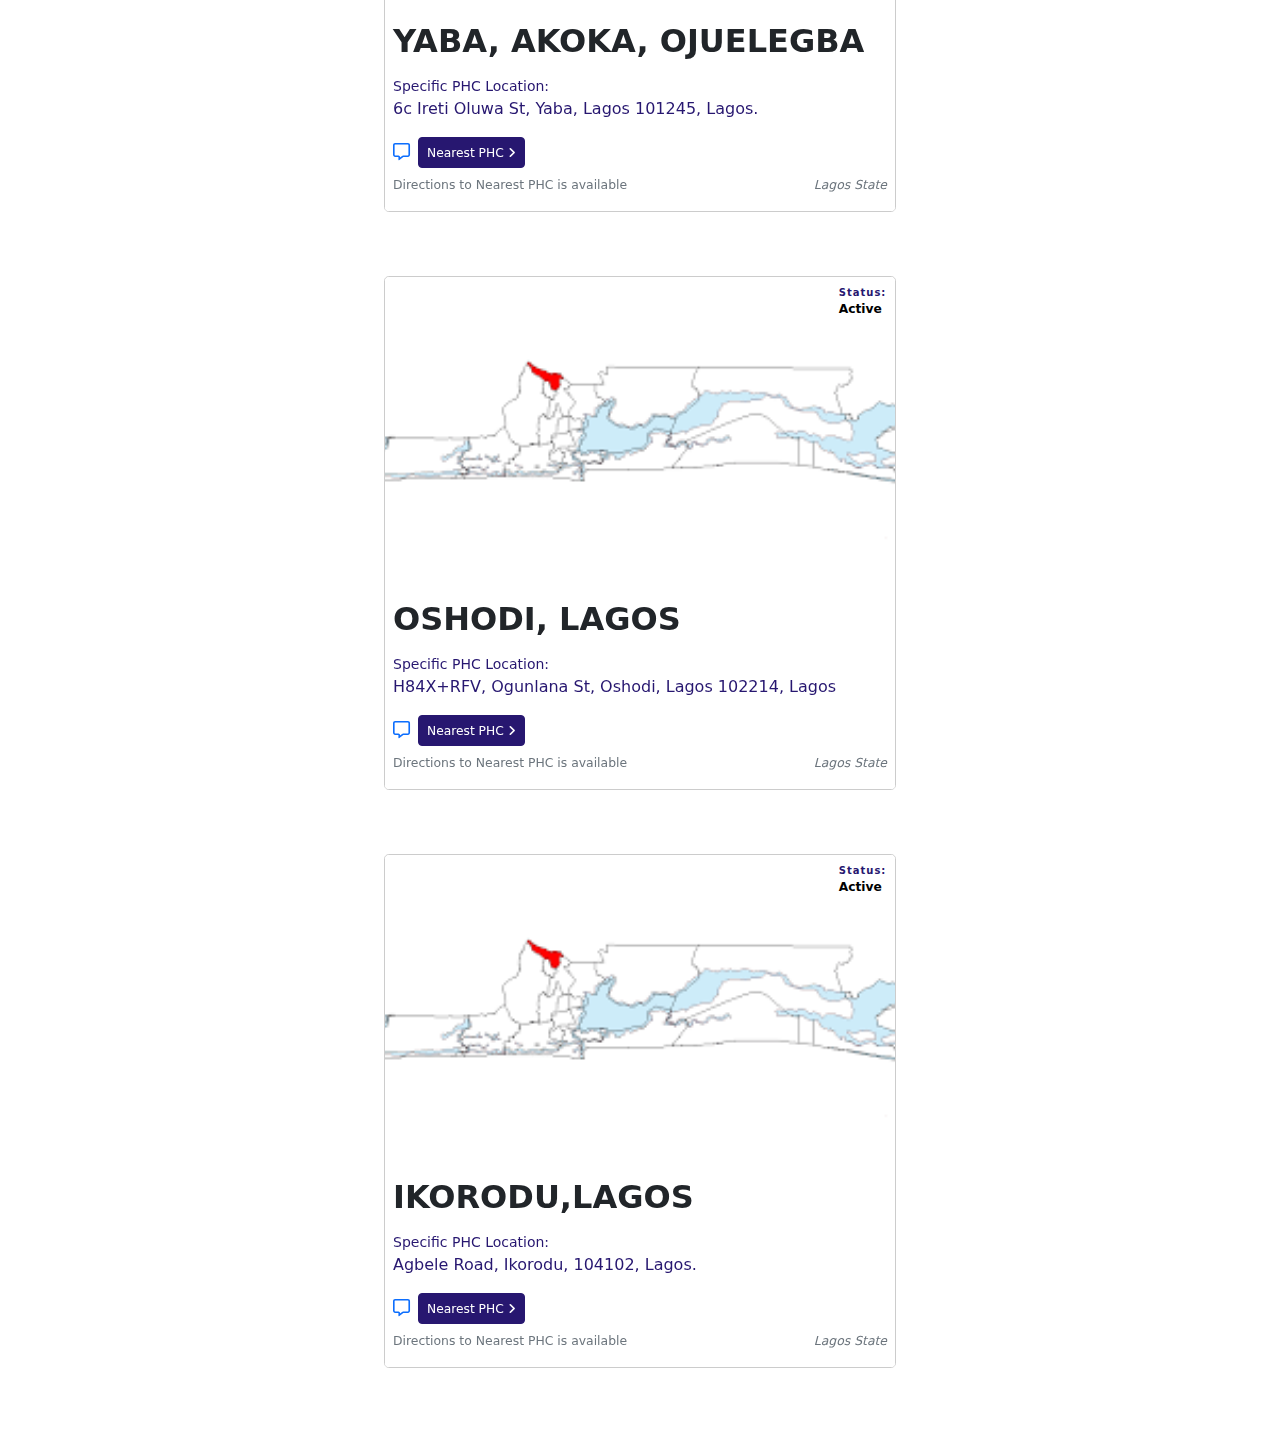
==== commit 456b99a1: "Update index.html" ====
--- a/index.html
+++ b/index.html
@@ -397,7 +397,7 @@
 
           </div>
 
-          <div class="d-flex justify-content-center  text-center align-items-center  text-white m-0 p-0 "> <a href="https://forms.gle/nmxKNi8J5RdPHedK7"><button class="btn btn-large btn-light text-black disab">Upload Data</button></a></div>
+          <div class="d-flex justify-content-center  text-center align-items-center  text-white m-0 p-0 "> <a href="https://forms.gle/nmxKNi8J5RdPHedK7"><button class="btn btn-large btn-light text-black disabled">Upload Data</button></a></div>
         </div>
 
 
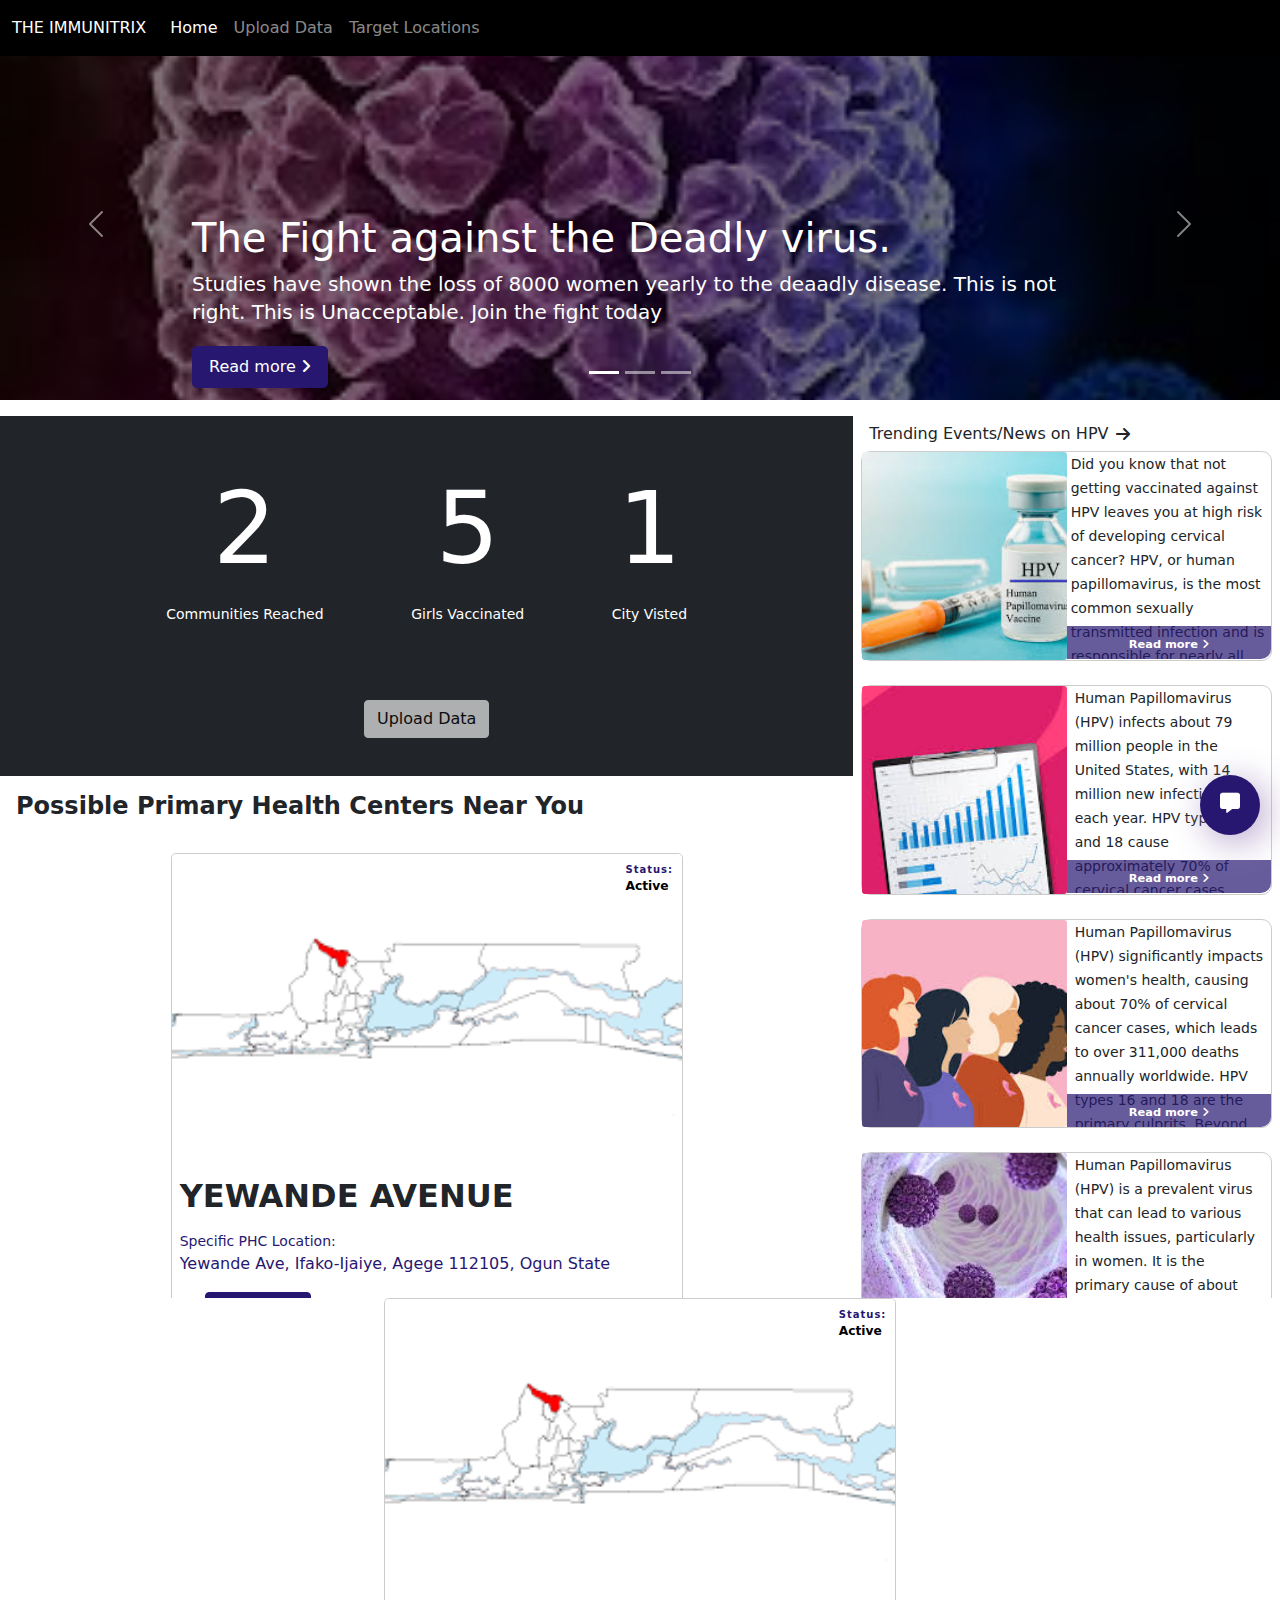
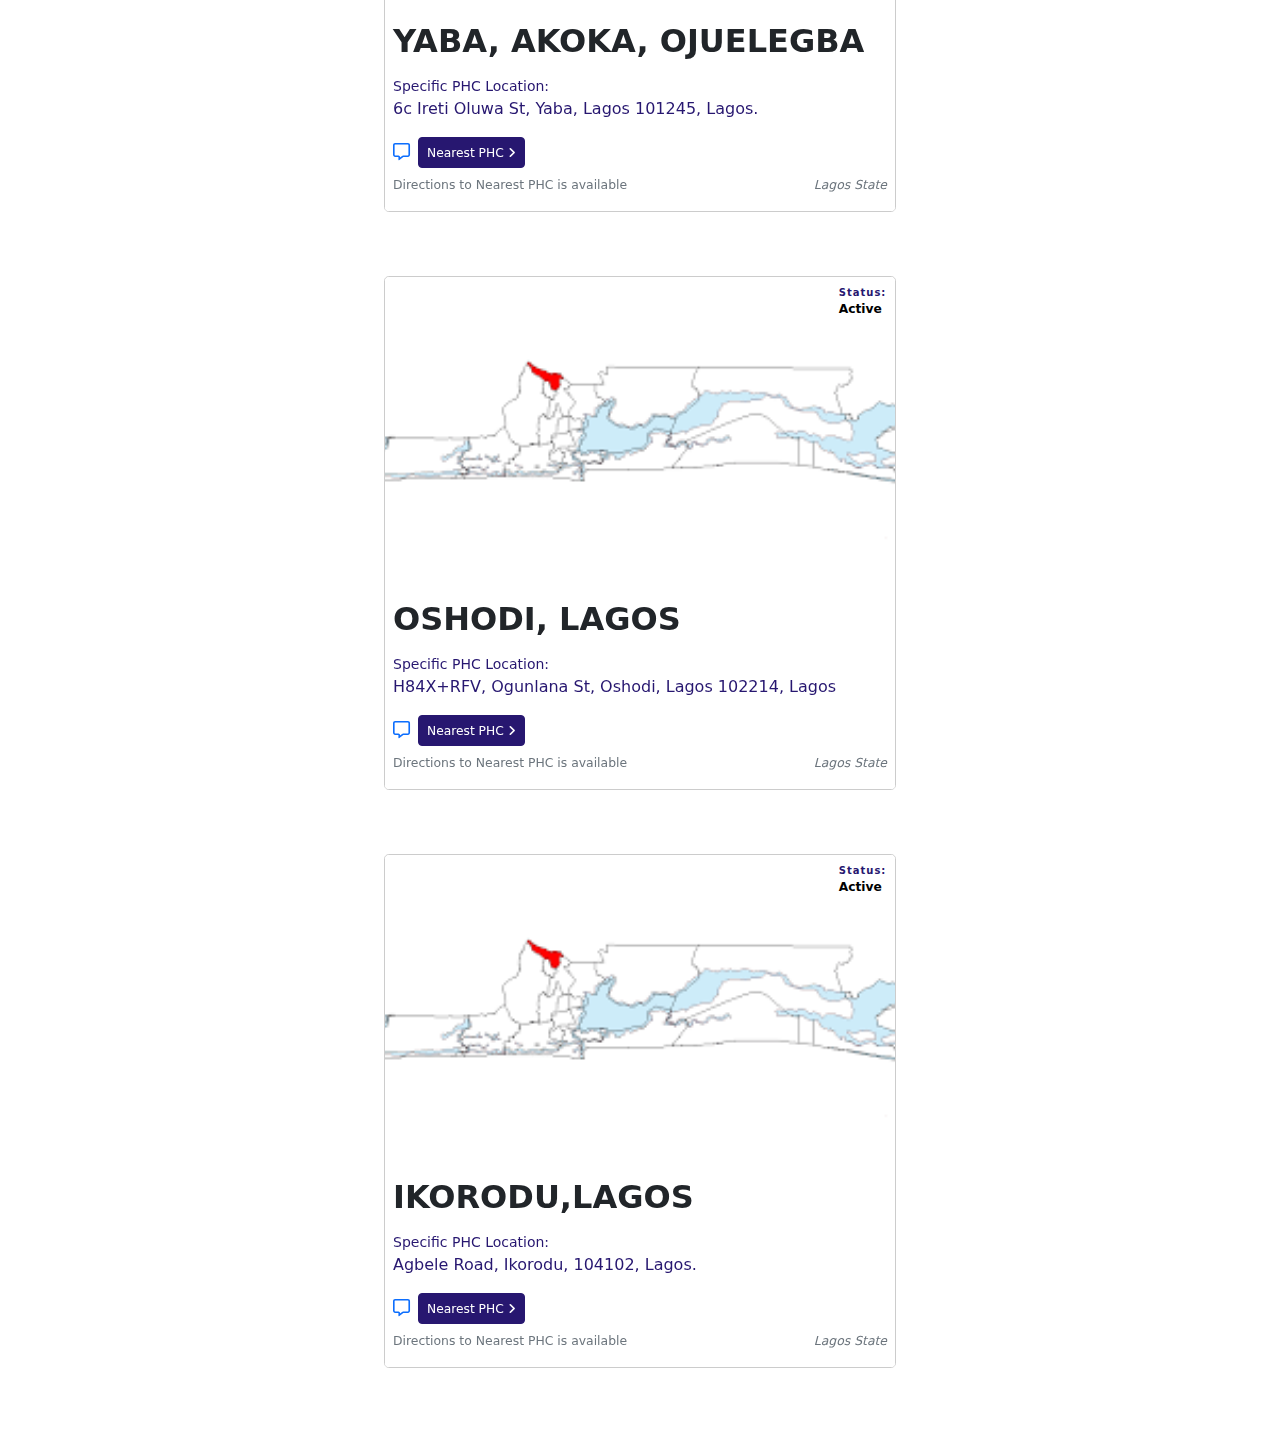
==== commit f4b68ebb: "Update index.html" ====
--- a/index.html
+++ b/index.html
@@ -414,7 +414,7 @@
               <span style="letter-spacing: 1px" class="lucom-color event-tiny"
                 >Status:</span
               >
-              <small>Unvisited<span class="small"> </span></small>
+              <small>Active <span class="small"> </span></small>
             </div>
 
             <div
@@ -486,7 +486,7 @@
               <span style="letter-spacing: 1px" class="lucom-color event-tiny"
                 >Status:</span
               >
-              <small>https://maps.app.goo.gl/qKaeZNZPCHkNRgiv6<span class="small"> </span></small>
+              <small>Active<span class="small"> </span></small>
             </div>
 
             <div
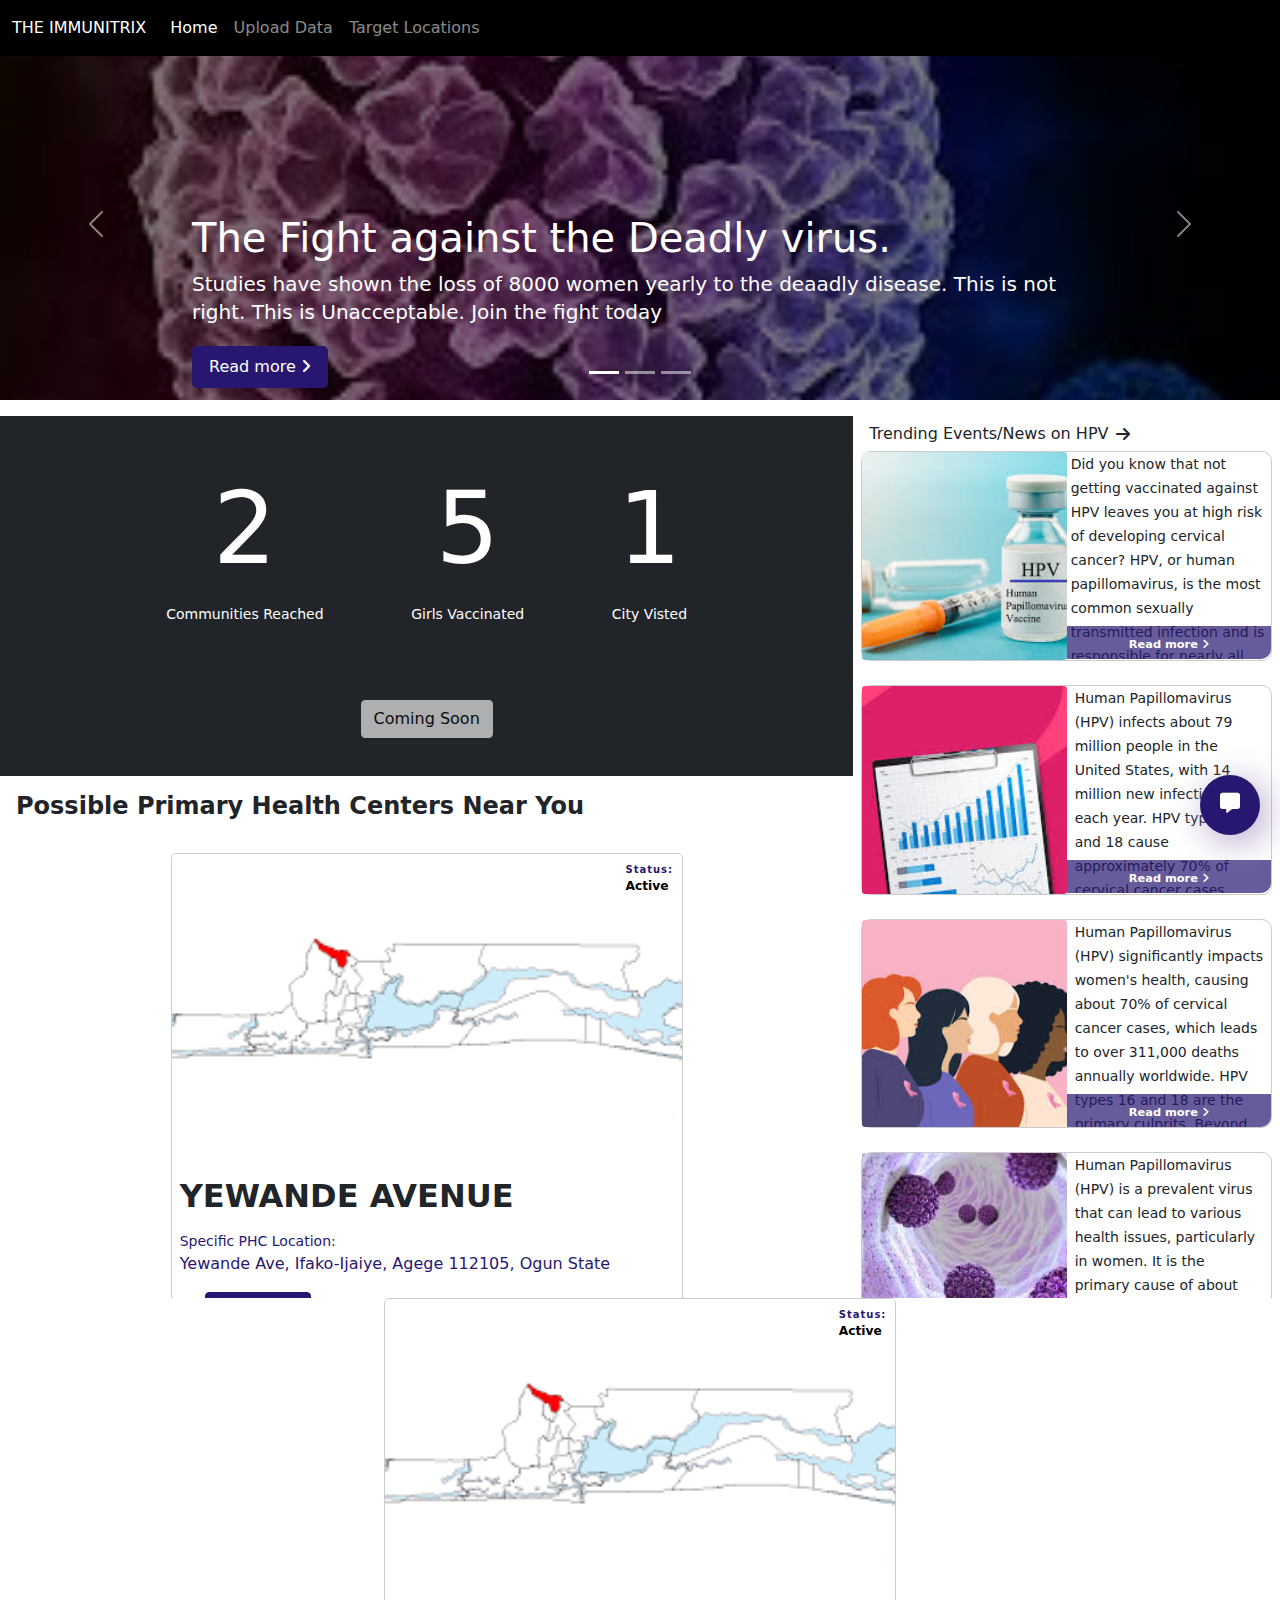
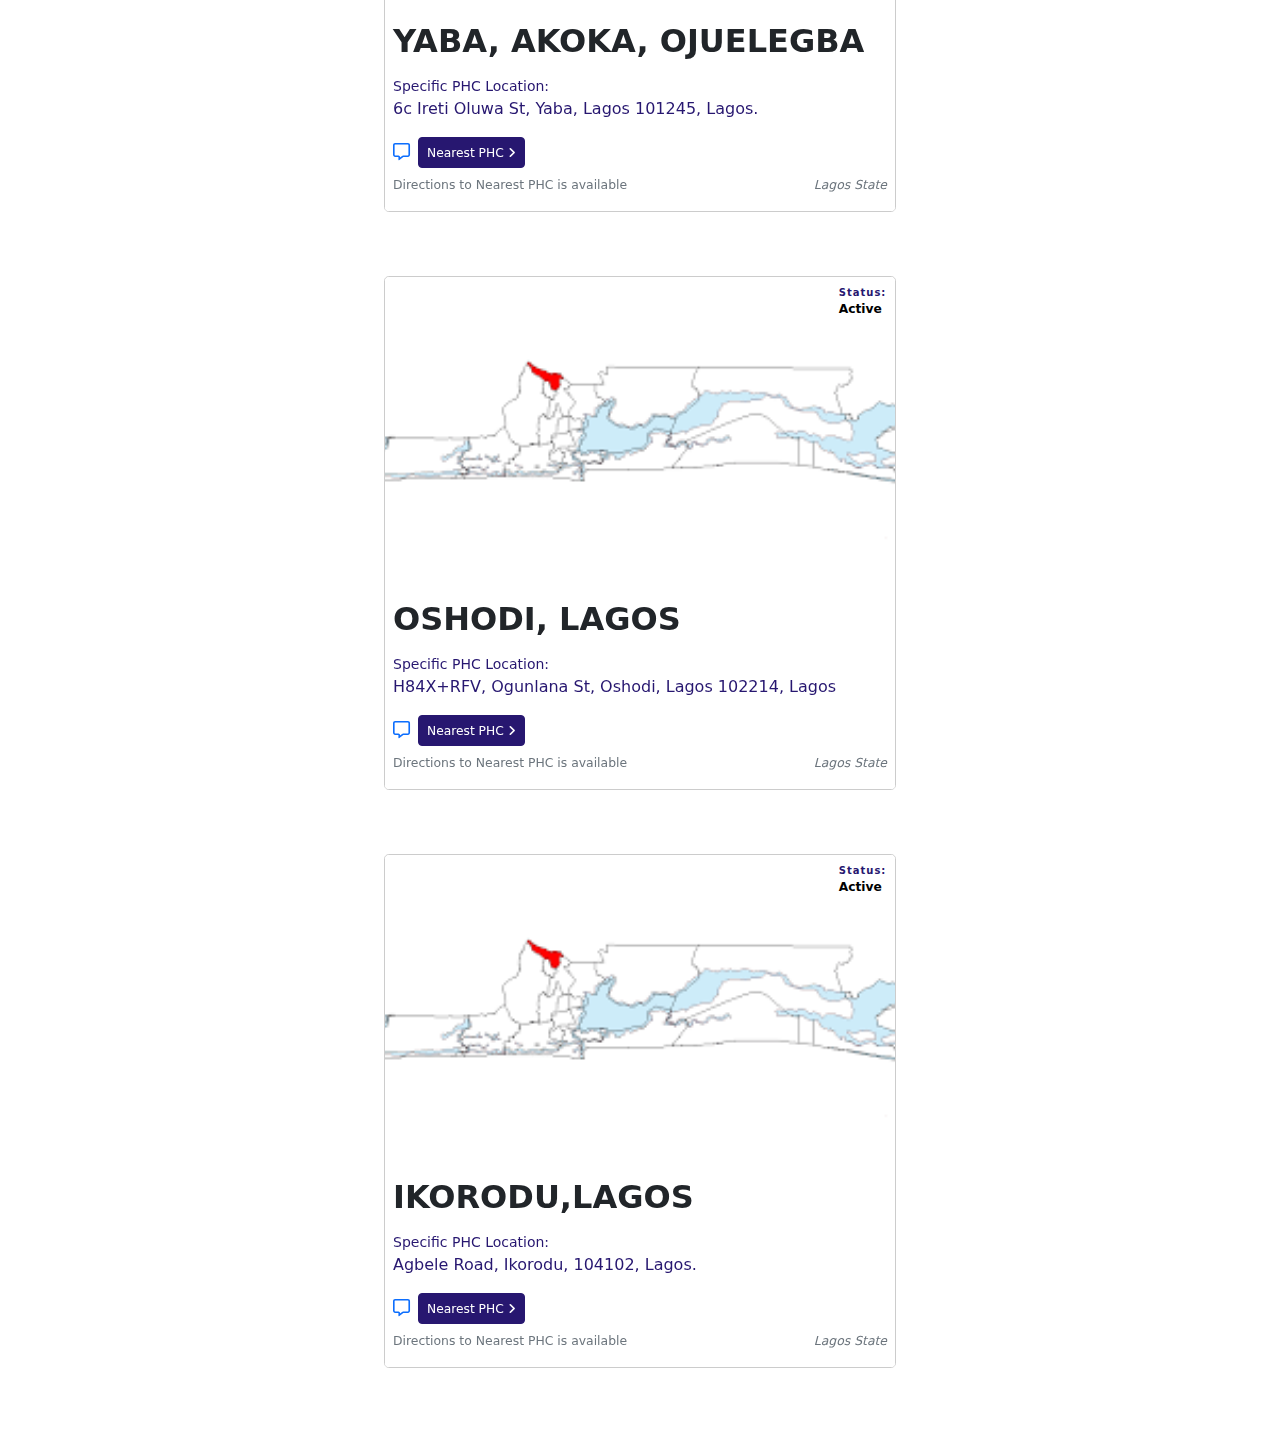
==== commit 6a7039f9: "Update index.html" ====
--- a/index.html
+++ b/index.html
@@ -397,7 +397,7 @@
 
           </div>
 
-          <div class="d-flex justify-content-center  text-center align-items-center  text-white m-0 p-0 "> <a href="https://forms.gle/nmxKNi8J5RdPHedK7"><button class="btn btn-large btn-light text-black disabled">Upload Data</button></a></div>
+          <div class="d-flex justify-content-center  text-center align-items-center  text-white m-0 p-0 "> <a href="#"><button class="btn btn-large btn-light text-black  btn-disabled disabled">Coming Soon</button></a></div>
         </div>
 
 
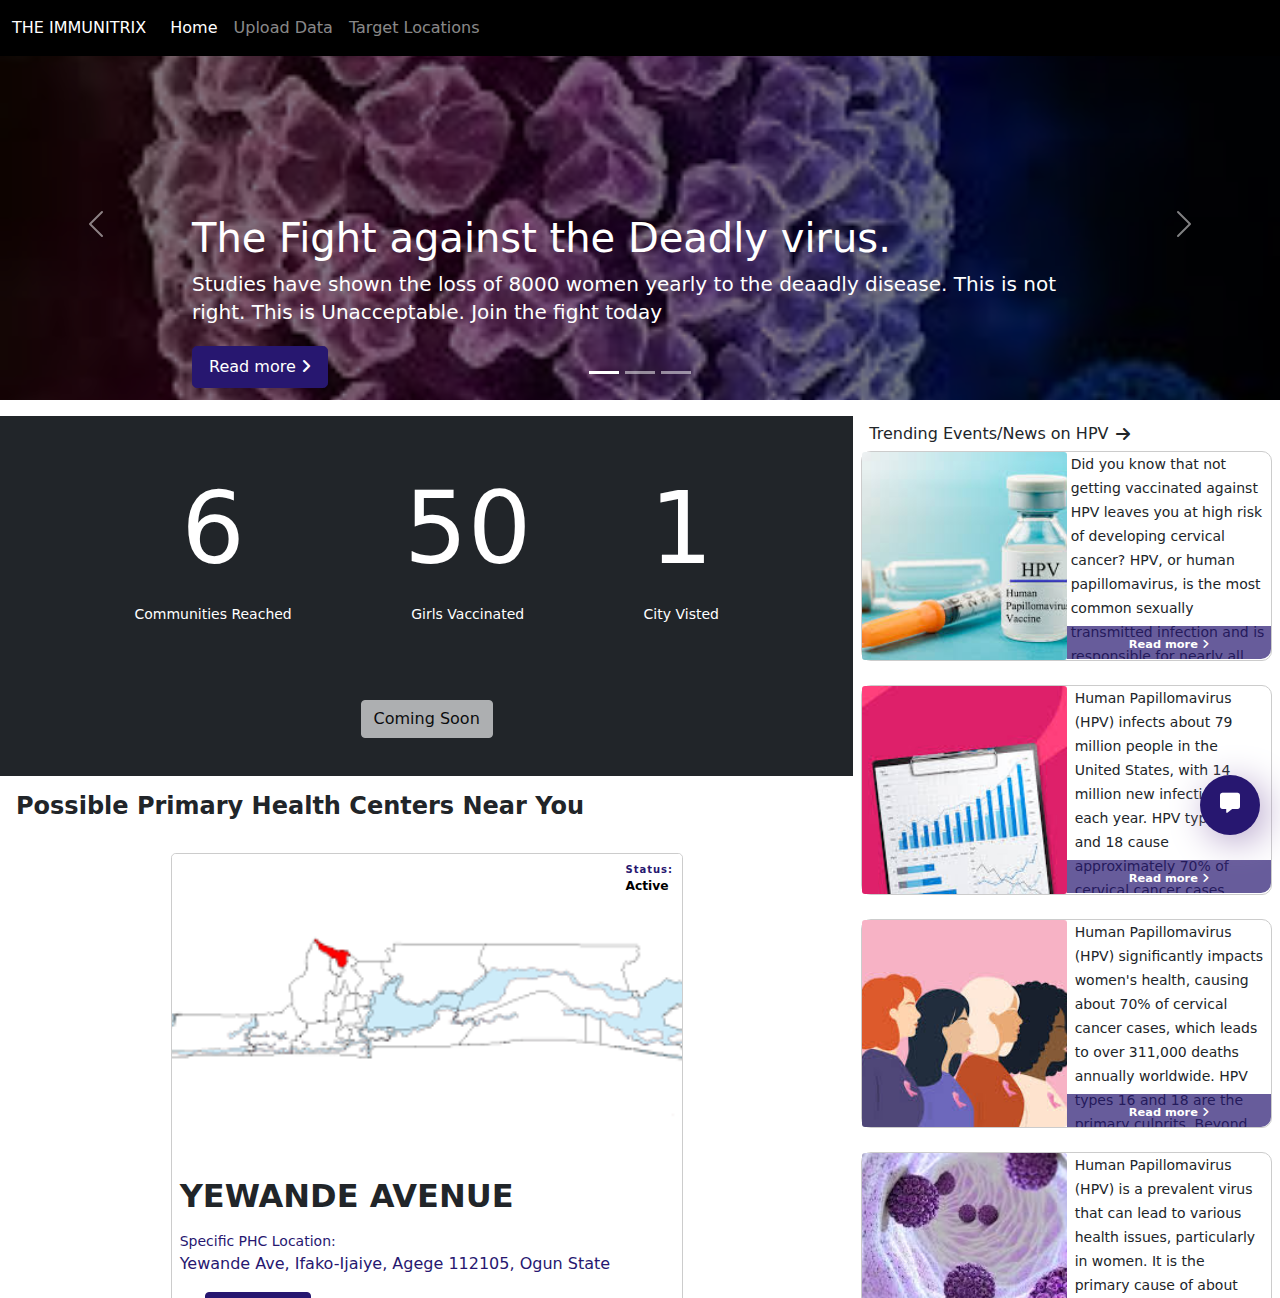
==== commit 428f4883: "sent" ====
--- a/index.html
+++ b/index.html
@@ -390,8 +390,8 @@
 
         <div style="height: 40vh; width: 100%;" class="bg-dark gap-0 m-0 p-0 d-flex row justify-content-center  align-items-center text-white">
           <div class="d-flex justify-content-center   m-0 align-items-center  text-white ">
-            <div class="d-flex row bg-dark text-center m-0 p-0"><span class="countfont m-0 p-0">2</span><span class="small">Communities Reached</span></div>
-            <div class="d-flex row bg-dark text-center m-0 p-0"><span class="countfont m-0 p-0">5</span><span class="small">Girls Vaccinated</span></div>
+            <div class="d-flex row bg-dark text-center m-0 p-0"><span class="countfont m-0 p-0">6</span><span class="small">Communities Reached</span></div>
+            <div class="d-flex row bg-dark text-center m-0 p-0"><span class="countfont m-0 p-0">50</span><span class="small">Girls Vaccinated</span></div>
             <div class="d-flex row bg-dark text-center m-0 p-0"><span class="countfont m-0 p-0">1</span><span class="small">City Visted</span></div>
 
 
@@ -530,7 +530,7 @@
                     class="btn btn-sm btn-lucom-2 rounded-2"
                    
                     ><small 
-                      > More Info
+                      > Nearest P.H.C
                       <i
                         class="fa fa-angle-right"
                         aria-hidden="true"
@@ -614,8 +614,9 @@
             </div>
           </div>
 
-            </div>
-          </div>
+           
+
+
 
 
 <div class="event rounded-3 mb-event-5">
@@ -977,6 +978,27 @@
 
 
 
+
+
+
+
+
+
+
+
+
+
+
+
+
+
+
+
+
+
+
+
+
     <div class="notification-popup  " id="overlay">
      
       <div class="overlay-content d-flex flex-column gap-1 p-0  ">
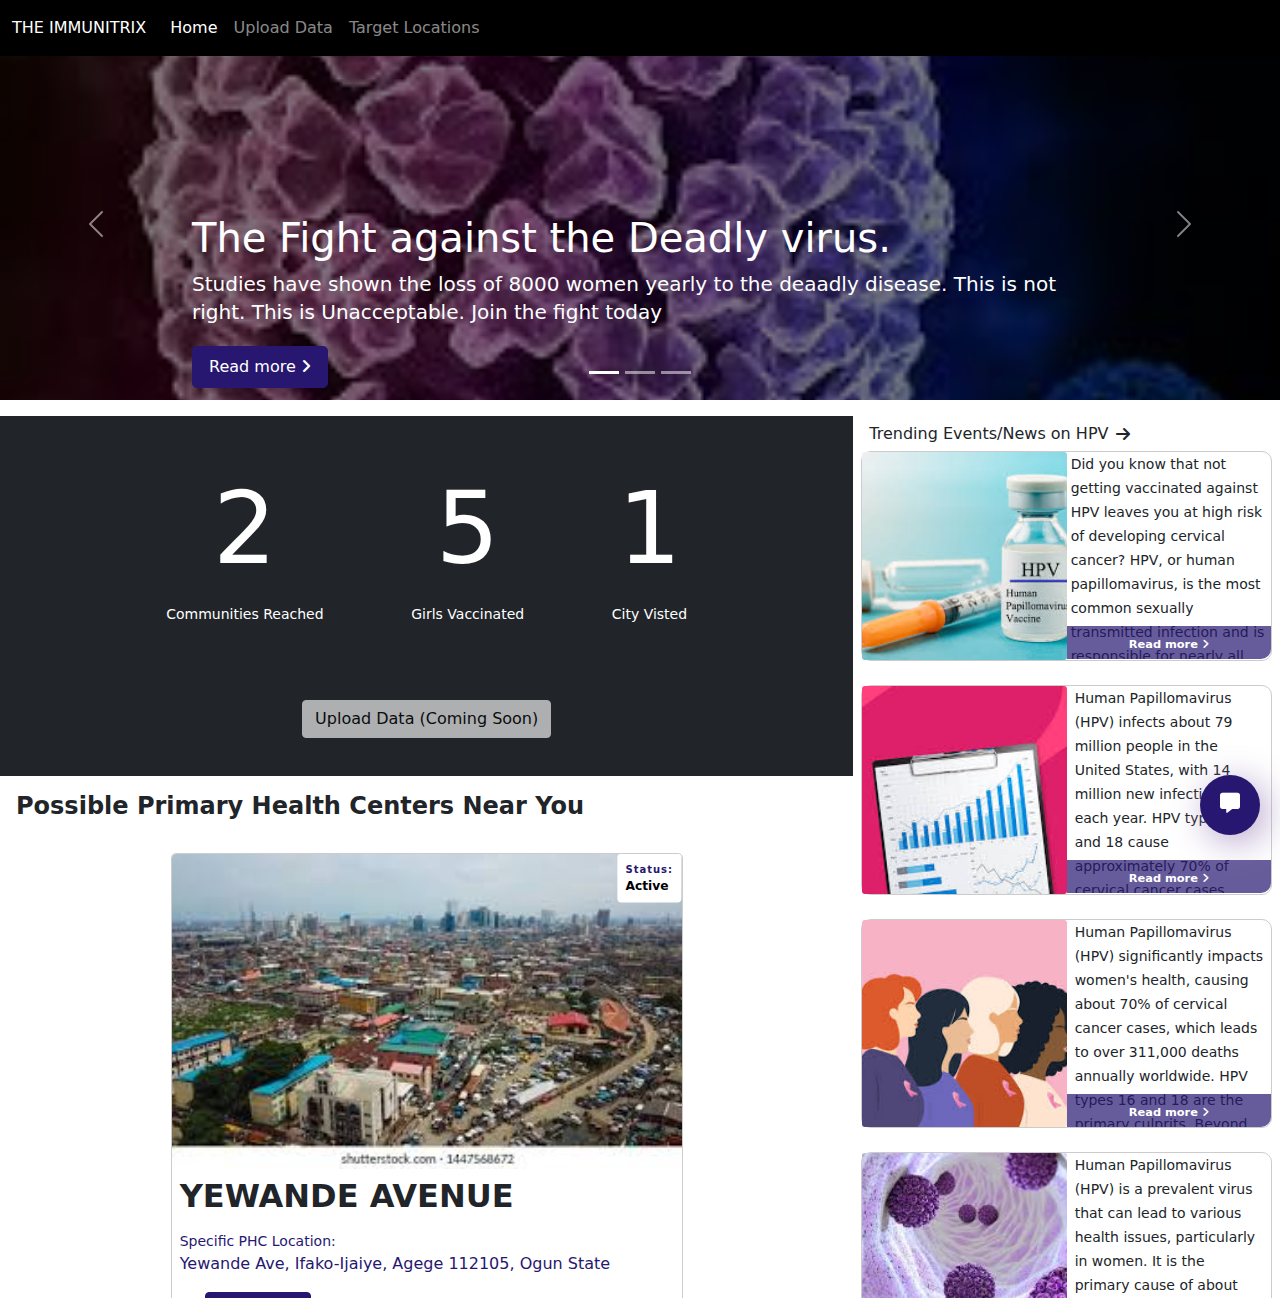
==== commit 71420c79: "misson complete" ====
--- a/index.html
+++ b/index.html
@@ -390,14 +390,14 @@
 
         <div style="height: 40vh; width: 100%;" class="bg-dark gap-0 m-0 p-0 d-flex row justify-content-center  align-items-center text-white">
           <div class="d-flex justify-content-center   m-0 align-items-center  text-white ">
-            <div class="d-flex row bg-dark text-center m-0 p-0"><span class="countfont m-0 p-0">6</span><span class="small">Communities Reached</span></div>
-            <div class="d-flex row bg-dark text-center m-0 p-0"><span class="countfont m-0 p-0">50</span><span class="small">Girls Vaccinated</span></div>
+            <div class="d-flex row bg-dark text-center m-0 p-0"><span class="countfont m-0 p-0">2</span><span class="small">Communities Reached</span></div>
+            <div class="d-flex row bg-dark text-center m-0 p-0"><span class="countfont m-0 p-0">5</span><span class="small">Girls Vaccinated</span></div>
             <div class="d-flex row bg-dark text-center m-0 p-0"><span class="countfont m-0 p-0">1</span><span class="small">City Visted</span></div>
 
 
           </div>
 
-          <div class="d-flex justify-content-center  text-center align-items-center  text-white m-0 p-0 "> <a href="#"><button class="btn btn-large btn-light text-black  btn-disabled disabled">Coming Soon</button></a></div>
+          <div class="d-flex justify-content-center  text-center align-items-center  text-white m-0 p-0 "> <a href="#"><button class="btn btn-large btn-light text-black  btn-disabled disabled">Upload Data (Coming Soon)</button></a></div>
         </div>
 
 
@@ -418,7 +418,7 @@
             </div>
 
             <div
-              style="background-image: url(./images/WEBIMAGES/images.png)"
+              style="background-image: url(./images/WEBIMAGES/yewande.jpg)"
               class="event-card rounded"
             ></div>
 
@@ -560,7 +560,7 @@
             </div>
 
             <div
-              style="background-image: url(./images/WEBIMAGES/images.png)"
+              style="background-image: url(./images/WEBIMAGES/ikeja.jpg)"
               class="event-card rounded"
             ></div>
 
@@ -633,7 +633,7 @@
             </div>
 
             <div
-              style="background-image: url(./images/WEBIMAGES/images.png)"
+              style="background-image: url(./images/WEBIMAGES/yaba.jpg)"
               class="event-card rounded"
             ></div>
 
@@ -778,7 +778,7 @@
             </div>
 
             <div
-              style="background-image: url(./images/WEBIMAGES/images.png)"
+              style="background-image: url(./images/WEBIMAGES/ikorodu.jpg)"
               class="event-card rounded"
             ></div>
 
@@ -859,19 +859,19 @@
           <div class="navigate" id="home-icon">
             <i id="home-icon" class="fas fa fa-thin fa-house foot-icons "></i>
           </div>
-          <div class="navigate searches"  id="search-icon">
+          <div class="navigate searches"  id="search-iconx">
             <i
              
               class="fas fa fa-sharp fa-light fa-magnifying-glass glass foot-icons"
             ></i>
           </div>
-          <div class="navigate" id="notification-icon">
+          <div class="navigate" id="notification-iconx">
             <i
               
               class="fas fa fa-thin fa-bell foot-icons"
             ></i>
           </div>
-          <div class="navigate" id="more-settings-icon">
+          <div class="navigate" id="more-settings-iconx">
             <i
               
               class="fas fa fa-light fa-list-ul foot-icons"
@@ -886,12 +886,16 @@
 
 
 
-    <div class="modal fade" role="dialog" id="modalSheet">
+    
+
+
+
+    <div class="modal fade" role="dialog" id="modalSheet1">
       <div class="modal-dialog" role="document">
         <div class="modal-content rounded-4 shadow">
           <div class="modal-header border-bottom-0">
             <h1 class="modal-title fs-5 lucom-color">
-              {TITLE}
+              The Importance of HPV Vaccination in Preventing Cervical Cancer
             </h1>
             <button
               type="button"
@@ -902,17 +906,7 @@
           </div>
           <div class="modal-body event-details py-0">
             <p>
-              Lorem ipsum dolor sit amet consectetur adipisicing elit. Sint
-              aspernatur iusto ipsa iure, ratione veniam. Nihil cupiditate
-              eligendi unde voluptatum ipsam earum nobis? Laudantium, quis
-              molestias non quisquam tenetur quam? Lorem ipsum dolor sit amet
-              consectetur adipisicing elit. Fuga molestiae sit, voluptates
-              reiciendis a iure vel ipsa officia beatae, qui, illo laboriosam
-              quis odio. Officia corrupti nam quo quam vero. Lorem ipsum dolor
-              sit amet consectetur adipisicing elit. Voluptatum ullam magni
-              dolore nisi distinctio dolores, optio ab fugiat reprehenderit
-              adipisci eveniet beatae deserunt itaque nihil velit incidunt
-              consequatur placeat. Doloremque..
+              Did you know that not getting vaccinated against HPV leaves you at high risk of developing cervical cancer? HPV, or human papillomavirus, is the most common sexually transmitted infection and is responsible for nearly all cases of cervical cancer. The HPV vaccine is highly effective in preventing infections from the most dangerous types of HPV, thereby greatly reducing the risk of cervical cancer. By getting vaccinated, you are taking a crucial step in protecting your health and reducing the prevalence of cervical cancer.
             </p>
           </div>
           <div class="modal-footer flex-column border-top-0">
@@ -934,12 +928,12 @@
 
 
 
-    <div class="modal fade" role="dialog" id="modalSheet">
+    <div class="modal fade" role="dialog" id="modalSheet2">
       <div class="modal-dialog" role="document">
         <div class="modal-content rounded-4 shadow">
           <div class="modal-header border-bottom-0">
             <h1 class="modal-title fs-5 lucom-color">
-              {TITLE}
+              HPV: Key Facts and Urgent Need for Increased Vaccination
             </h1>
             <button
               type="button"
@@ -950,17 +944,7 @@
           </div>
           <div class="modal-body event-details py-0">
             <p>
-              Lorem ipsum dolor sit amet consectetur adipisicing elit. Sint
-              aspernatur iusto ipsa iure, ratione veniam. Nihil cupiditate
-              eligendi unde voluptatum ipsam earum nobis? Laudantium, quis
-              molestias non quisquam tenetur quam? Lorem ipsum dolor sit amet
-              consectetur adipisicing elit. Fuga molestiae sit, voluptates
-              reiciendis a iure vel ipsa officia beatae, qui, illo laboriosam
-              quis odio. Officia corrupti nam quo quam vero. Lorem ipsum dolor
-              sit amet consectetur adipisicing elit. Voluptatum ullam magni
-              dolore nisi distinctio dolores, optio ab fugiat reprehenderit
-              adipisci eveniet beatae deserunt itaque nihil velit incidunt
-              consequatur placeat. Doloremque..
+              Human Papillomavirus (HPV) infects about 79 million people in the United States, with 14 million new infections each year. HPV types 16 and 18 cause approximately 70% of cervical cancer cases. Annually, over 500,000 women worldwide are diagnosed with cervical cancer, leading to around 311,000 deaths. Vaccination has proven effective, significantly reducing HPV infections and related diseases, yet global vaccination coverage remains low, especially in low- and middle-income countries. Increasing vaccination rates is essential to prevent HPV-related cancers.
             </p>
           </div>
           <div class="modal-footer flex-column border-top-0">
@@ -978,7 +962,73 @@
 
 
 
-
+    <div class="modal fade" role="dialog" id="modalSheet3">
+      <div class="modal-dialog" role="document">
+        <div class="modal-content rounded-4 shadow">
+          <div class="modal-header border-bottom-0">
+            <h1 class="modal-title fs-5 lucom-color">
+              HPV and Women's Health: The Critical Need for Increased Vaccination
+            </h1>
+            <button
+              type="button"
+              class="btn-close"
+              data-bs-dismiss="modal"
+              aria-label="Close"
+            ></button>
+          </div>
+          <div class="modal-body event-details py-0">
+            <p>
+              Human Papillomavirus (HPV) significantly impacts women's health, causing about 70% of cervical cancer cases, which leads to over 311,000 deaths annually worldwide. HPV types 16 and 18 are the primary culprits. Beyond cervical cancer, HPV also contributes to vaginal, vulvar, and anal cancers. Despite the vaccine's effectiveness in preventing these cancers, global vaccination rates remain low, especially in low- and middle-income countries. Increasing vaccination rates is crucial for protecting women's health and reducing HPV-related cancer incidences.
+            </p>
+          </div>
+          <div class="modal-footer flex-column border-top-0">
+            <button
+              type="button"
+              class="btn btn-lg btn-lucom-2 w-100 mx-0"
+              data-bs-dismiss="modal"
+            >
+              Ok
+            </button>
+          </div>
+        </div>
+      </div>
+    </div>
+
+
+
+
+    <div class="modal fade" role="dialog" id="modalSheet5">
+      <div class="modal-dialog" role="document">
+        <div class="modal-content rounded-4 shadow">
+          <div class="modal-header border-bottom-0">
+            <h1 class="modal-title fs-5 lucom-color">
+              HPV Awareness Week: Promoting Education and Vaccination to Protect Women's Health
+            </h1>
+            <button
+              type="button"
+              class="btn-close"
+              data-bs-dismiss="modal"
+              aria-label="Close"
+            ></button>
+          </div>
+          <div class="modal-body event-details py-0">
+            <p>
+              HPV Awareness Week is a crucial initiative aimed at increasing knowledge about Human Papillomavirus (HPV) and its health impacts. This week focuses on educating the public about the virus's link to cervical, vaginal, vulvar, and anal cancers, which significantly affect women's health. Despite the availability of an effective vaccine, awareness and vaccination rates remain low, particularly in low- and middle-income countries. HPV Awareness Week promotes vaccination and screening, aiming to reduce the incidence of HPV-related diseases and protect women's health globally.
+
+            </p>
+          </div>
+          <div class="modal-footer flex-column border-top-0">
+            <button
+              type="button"
+              class="btn btn-lg btn-lucom-2 w-100 mx-0"
+              data-bs-dismiss="modal"
+            >
+              Ok
+            </button>
+          </div>
+        </div>
+      </div>
+    </div>
 
 
 
